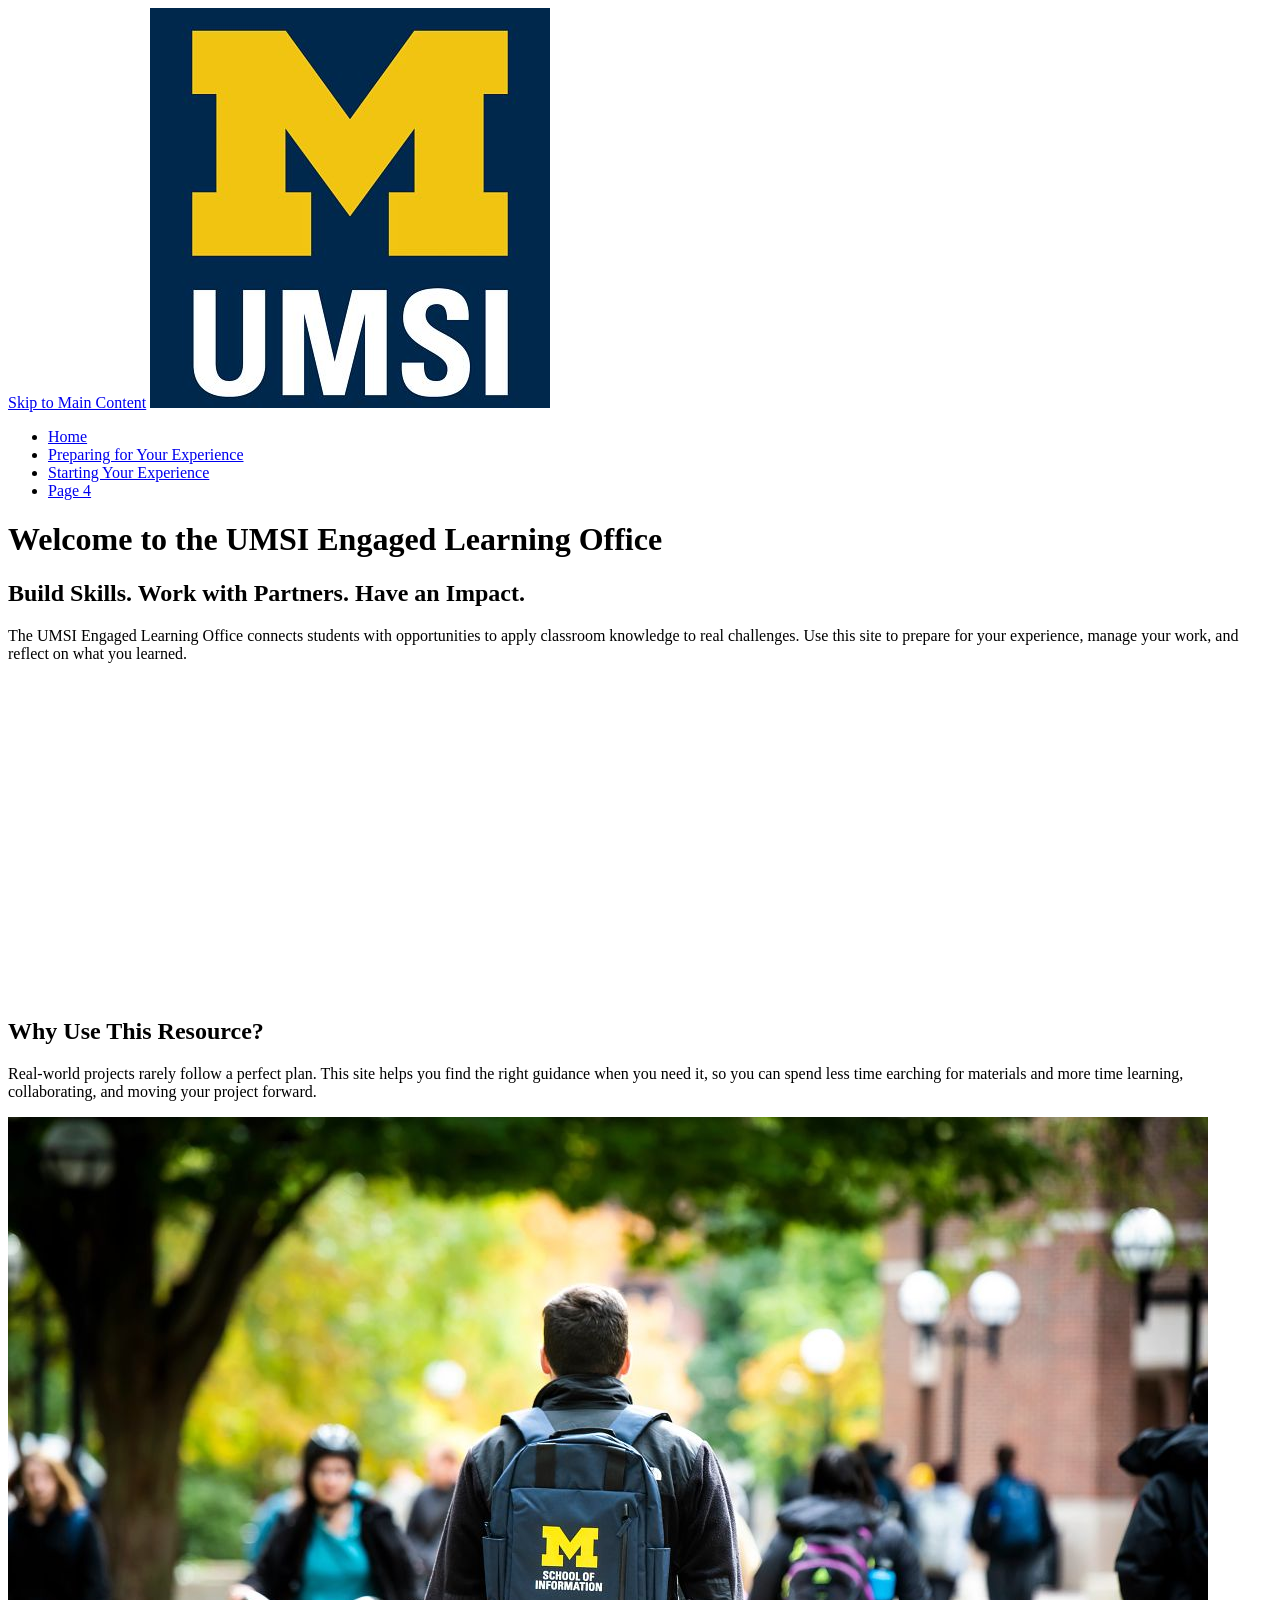
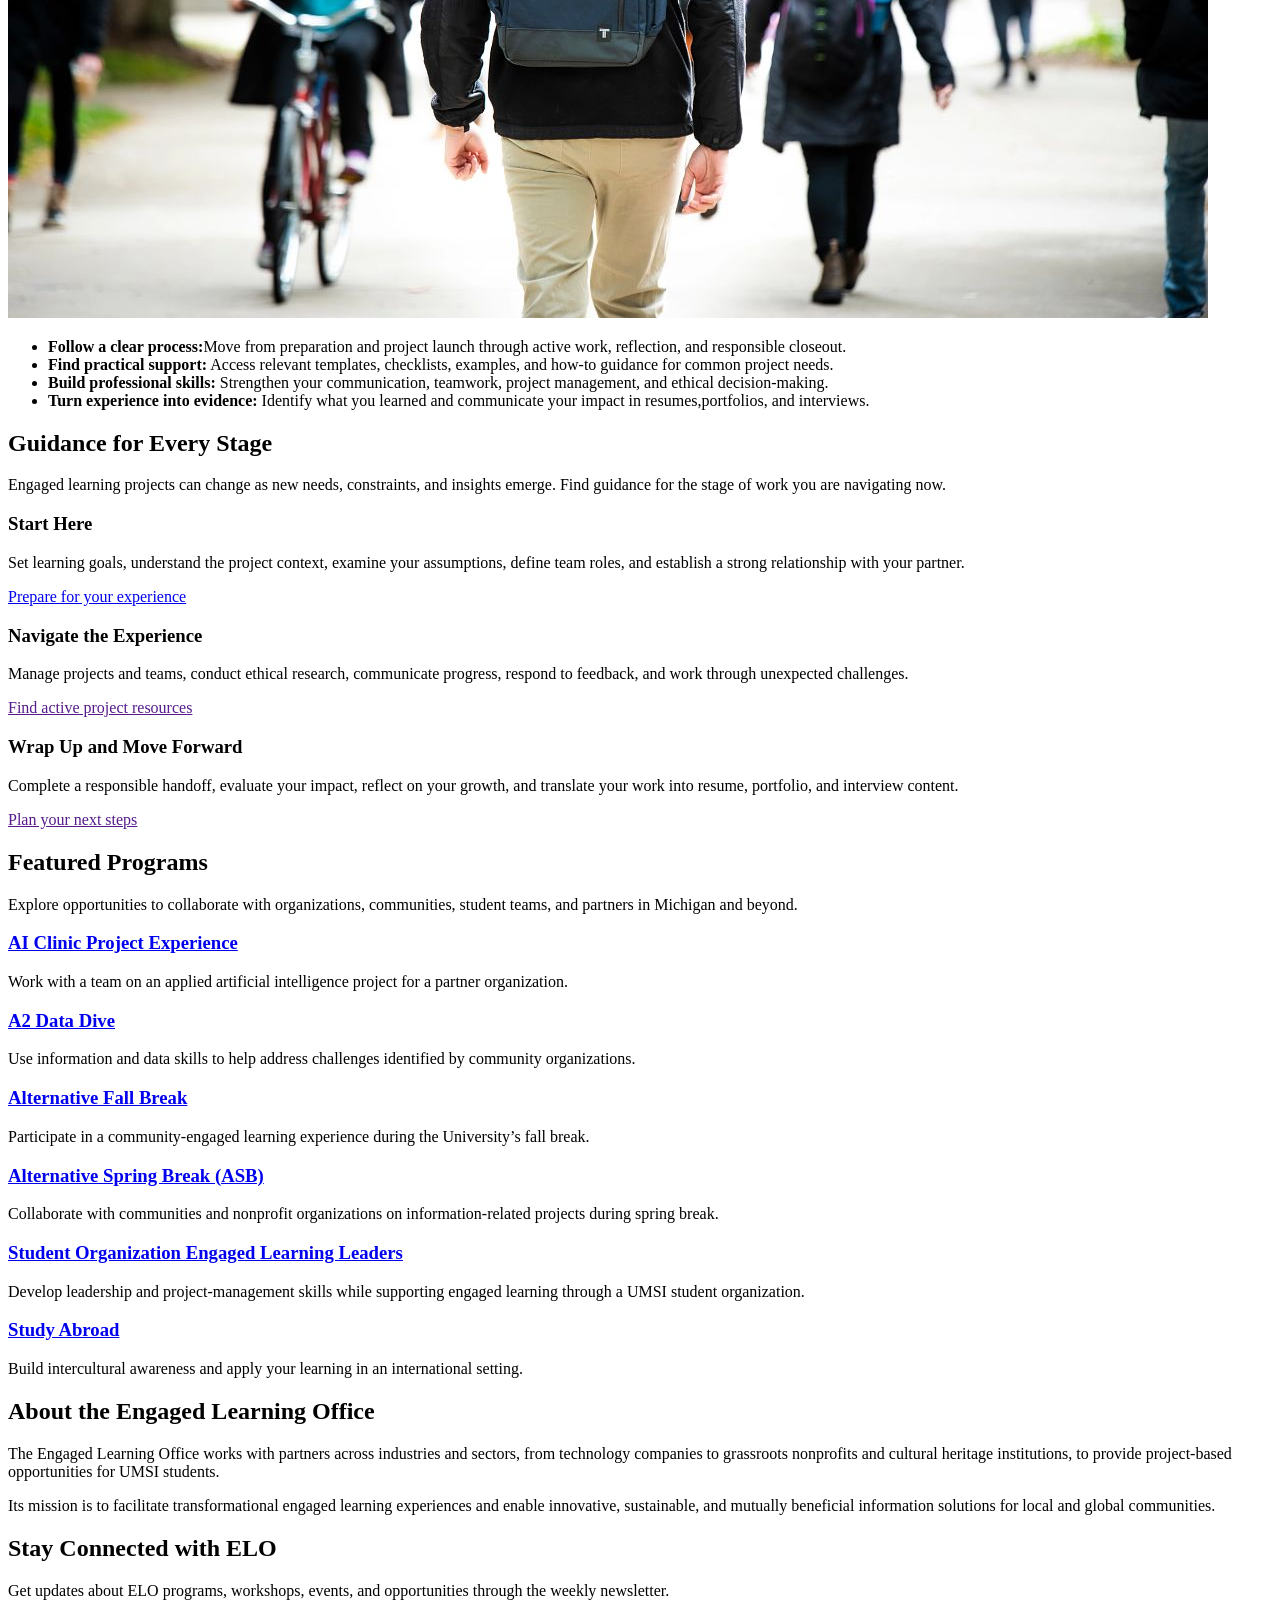
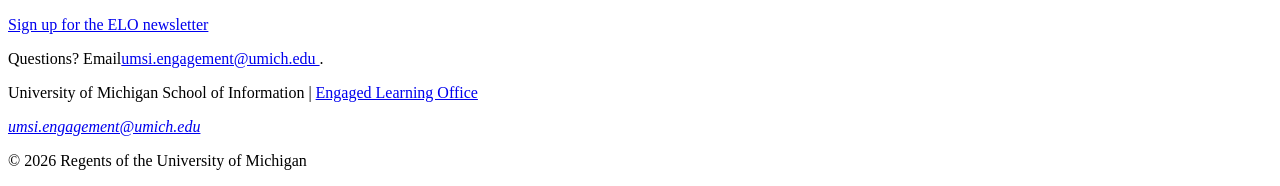
==== index.html @ 66d57508 "Add files via upload" ====
<!DOCTYPE html>
<html lang="en">
<head>
    <meta charset="UTF-8">
    <meta name="viewport" content="width=device-width, initial-scale=1.0">
    <title>Engaged Learning Resources | UMSI</title>

</head>
<body>

    <header>
  <a href = "#main">Skip to Main Content</a>
        <img src="images/UMSI_signature_vertical_informal_solidblue.jpg" alt="UMSI Logo">
        <nav>
            <ul>
                <li><a href = "index.html">Home</a></li>
                <li><a href = "prep.html">Preparing for Your Experience</a></li>
                <li><a href = "experience.html">Starting Your Experience</a></li>
                <li><a href="page4.html">Page 4</a></li>
            </ul>
        </nav>
    <h1>Welcome to the UMSI Engaged Learning Office</h1>

    </header>
    <main id="main">
    <section>
      <h2>Build Skills. Work with Partners. Have an Impact.</h2>
      <p>
       The UMSI Engaged Learning Office connects students with opportunities to apply classroom knowledge to real challenges. Use this site to prepare for your experience, manage your work, and reflect on what you learned.
      </p>

      <iframe width="560px" height="315px" src="https://www.youtube.com/embed/81ZO9RfIJEQ?si=tBp82YWZMl1u7CVS" title="YouTube video player" frameborder="0" allow="accelerometer; autoplay; clipboard-write; encrypted-media; gyroscope; picture-in-picture; web-share" referrerpolicy="strict-origin-when-cross-origin" allowfullscreen></iframe>
         <!-- Note: this iframe might cause an Axe ARIA error - that's not on you that's on YouTube! -->
    </section>

<section>
    <h2>Why Use This Resource?</h2>

    <p>Real-world projects rarely follow a perfect plan. This site helps you find the right guidance when you need it, so you can spend less time earching for materials and more time learning, collaborating, and moving your project forward.
    </p>
        <img src="images/UMSI_CampusFall_UMSIBackpack_02.jpg" alt="A student wears a UMSI backpack in fall on the drag.">
    <ul>
        <li><strong>Follow a clear process:</strong>Move from preparation and project launch through active work, reflection, and responsible closeout.</li>
        <li><strong>Find practical support:</strong> Access relevant templates, checklists, examples, and how-to guidance for common project needs.</li>
        <li><strong>Build professional skills:</strong> Strengthen your communication, teamwork, project management, and ethical decision-making.</li>
        <li><strong>Turn experience into evidence:</strong> Identify what you learned and communicate your impact in resumes,portfolios, and interviews.</li>
    </ul>
</section>

 <section>
    <h2>Guidance for Every Stage</h2>
    <p>Engaged learning projects can change as new needs, constraints, and insights emerge. Find guidance for the stage of work you are navigating <srong>now.</strong></p>
    <article>
      <h3>Start Here</h3>
      <p>Set learning goals, understand the project context, examine your assumptions, define team roles, and establish a strong relationship with your partner.</p>
      <a href="prep.html">Prepare for your experience</a>
    </article>

    <article>
      <h3>Navigate the Experience</h3>
      <p>Manage projects and teams, conduct ethical research, communicate progress, respond to feedback, and work through unexpected challenges.</p>
      <a href="">Find active project resources</a>
    </article>

    <article>
      <h3>Wrap Up and Move Forward</h3>
      <p>Complete a responsible handoff, evaluate your impact, reflect on your growth, and translate your work into resume, portfolio, and interview content.</p>
      <a href="">Plan your next steps</a>
    </article>
  </section>

   <section>
    <h2>Featured Programs</h2>
    <p>Explore opportunities to collaborate with organizations, communities, student teams, and partners in Michigan and beyond.</p>
    <article>
    <h3><a href="https://mcompass.umich.edu/_portal/tds-program-brochure?programid=12810">AI Clinic Project Experience</a></h3>
    <p>Work with a team on an applied artificial intelligence project for a partner organization.</p>
    </article>

    <article>
    <h3><a href="https://mcompass.umich.edu/_portal/tds-program-brochure?programid=12556">A2 Data Dive</a></h3>
    <p>Use information and data skills to help address challenges identified by community organizations.</p>
    </article>

     <article>
      <h3><a href="https://mcompass.umich.edu/_portal/tds-program-brochure?programid=11297">Alternative Fall Break</a></h3>
      <p>Participate in a community-engaged learning experience during the University’s fall break.</p>
    </article>

    <article>
      <h3><a href="https://mcompass.umich.edu/_portal/tds-program-brochure?programid=10621">Alternative Spring Break (ASB)</a></h3>
       <p>Collaborate with communities and nonprofit organizations on information-related projects during spring break.</p>
    </article>

    <article>
      <h3><a href="https://mcompass.umich.edu/_portal/tds-program-brochure?programid=12294">Student Organization Engaged Learning Leaders</a></h3>
       <p>Develop leadership and project-management skills while supporting engaged learning through a UMSI student organization.</p>
    </article>

    <article>
      <h3><a href="https://www.si.umich.edu/student-life/study-abroad">Study Abroad</a></h3>
      <p>Build intercultural awareness and apply your learning in an international setting. </p>
    </article>
   </section>
  <section>
    <h2>About the Engaged Learning Office</h2>
    <p>The Engaged Learning Office works with partners across industries and sectors, from technology companies to grassroots nonprofits and cultural heritage institutions, to provide project-based opportunities for UMSI students.</p>
    <p>Its mission is to facilitate transformational engaged learning experiences and enable innovative, sustainable, and mutually beneficial information solutions for local and global communities.</p>
  </section>
  <aside>
    <h2>Stay Connected with ELO</h2>
    <p>Get updates about ELO programs, workshops, events, and opportunities through the weekly newsletter.</p>
    <div>
       <a href="https://umsi.info/elo-newsletter"> Sign up for the ELO newsletter</a>
    </div>
    <p>Questions? Email<a href="mailto:umsi.engagement@umich.edu">umsi.engagement@umich.edu </a>.</p>
  </aside>


        <!-- Content taken & modified from UMGPT with the prompt, "Write me a webpage of intro content to help meet the following requirements - this is for the home page": and then pasted in the client objectives & project requirements"
        UMGPT. (2026). UMGPT ( GPT-5.6 Sol September 7th version) [Large language model]. -->
    </main>
    <footer>
        <p>University of Michigan School of Information | <a href="https://www.si.umich.edu/programs/engaged-learning/about-engaged-learning-office">Engaged Learning Office </a></p>
      <address>
        <a href="mailto:umsi.engagement@umich.edu">umsi.engagement@umich.edu</a>
      </address>
      <p>&copy; 2026 Regents of the University of Michigan</p>
    </footer>
</body>
</html>
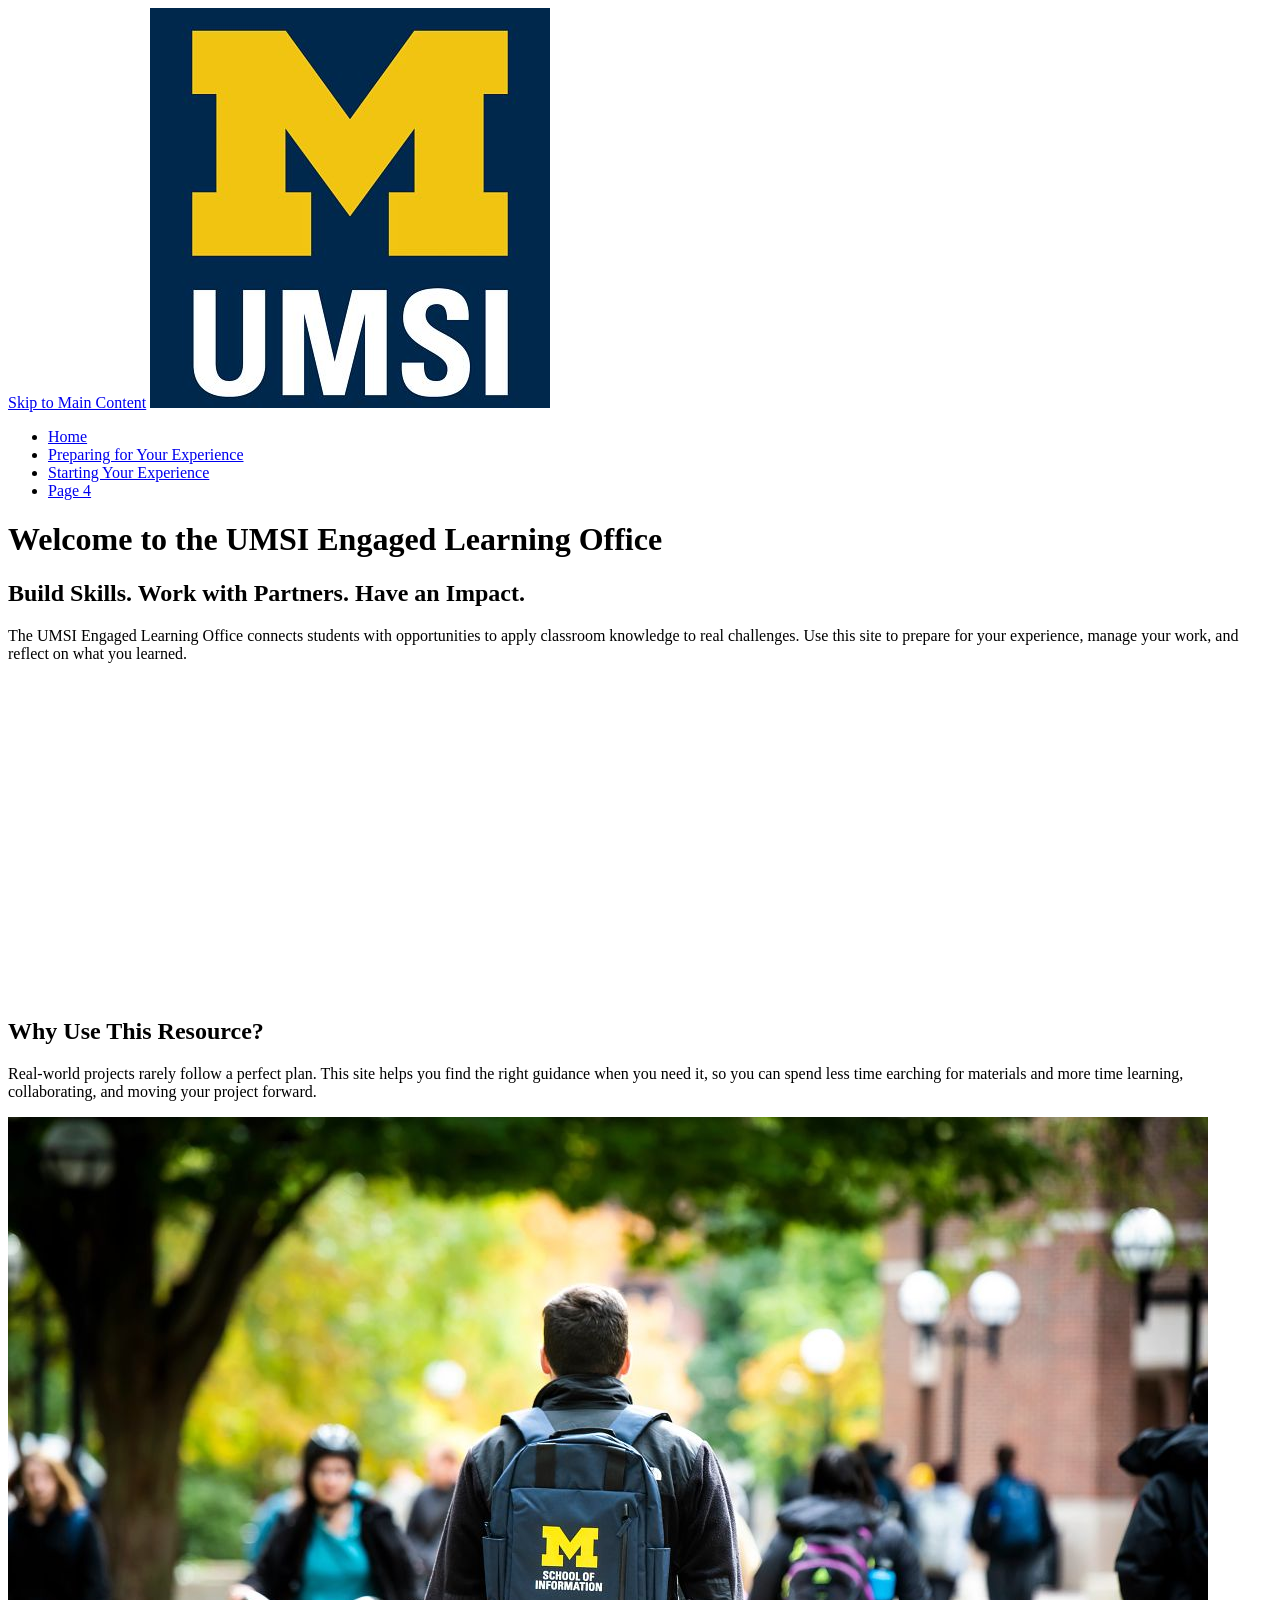
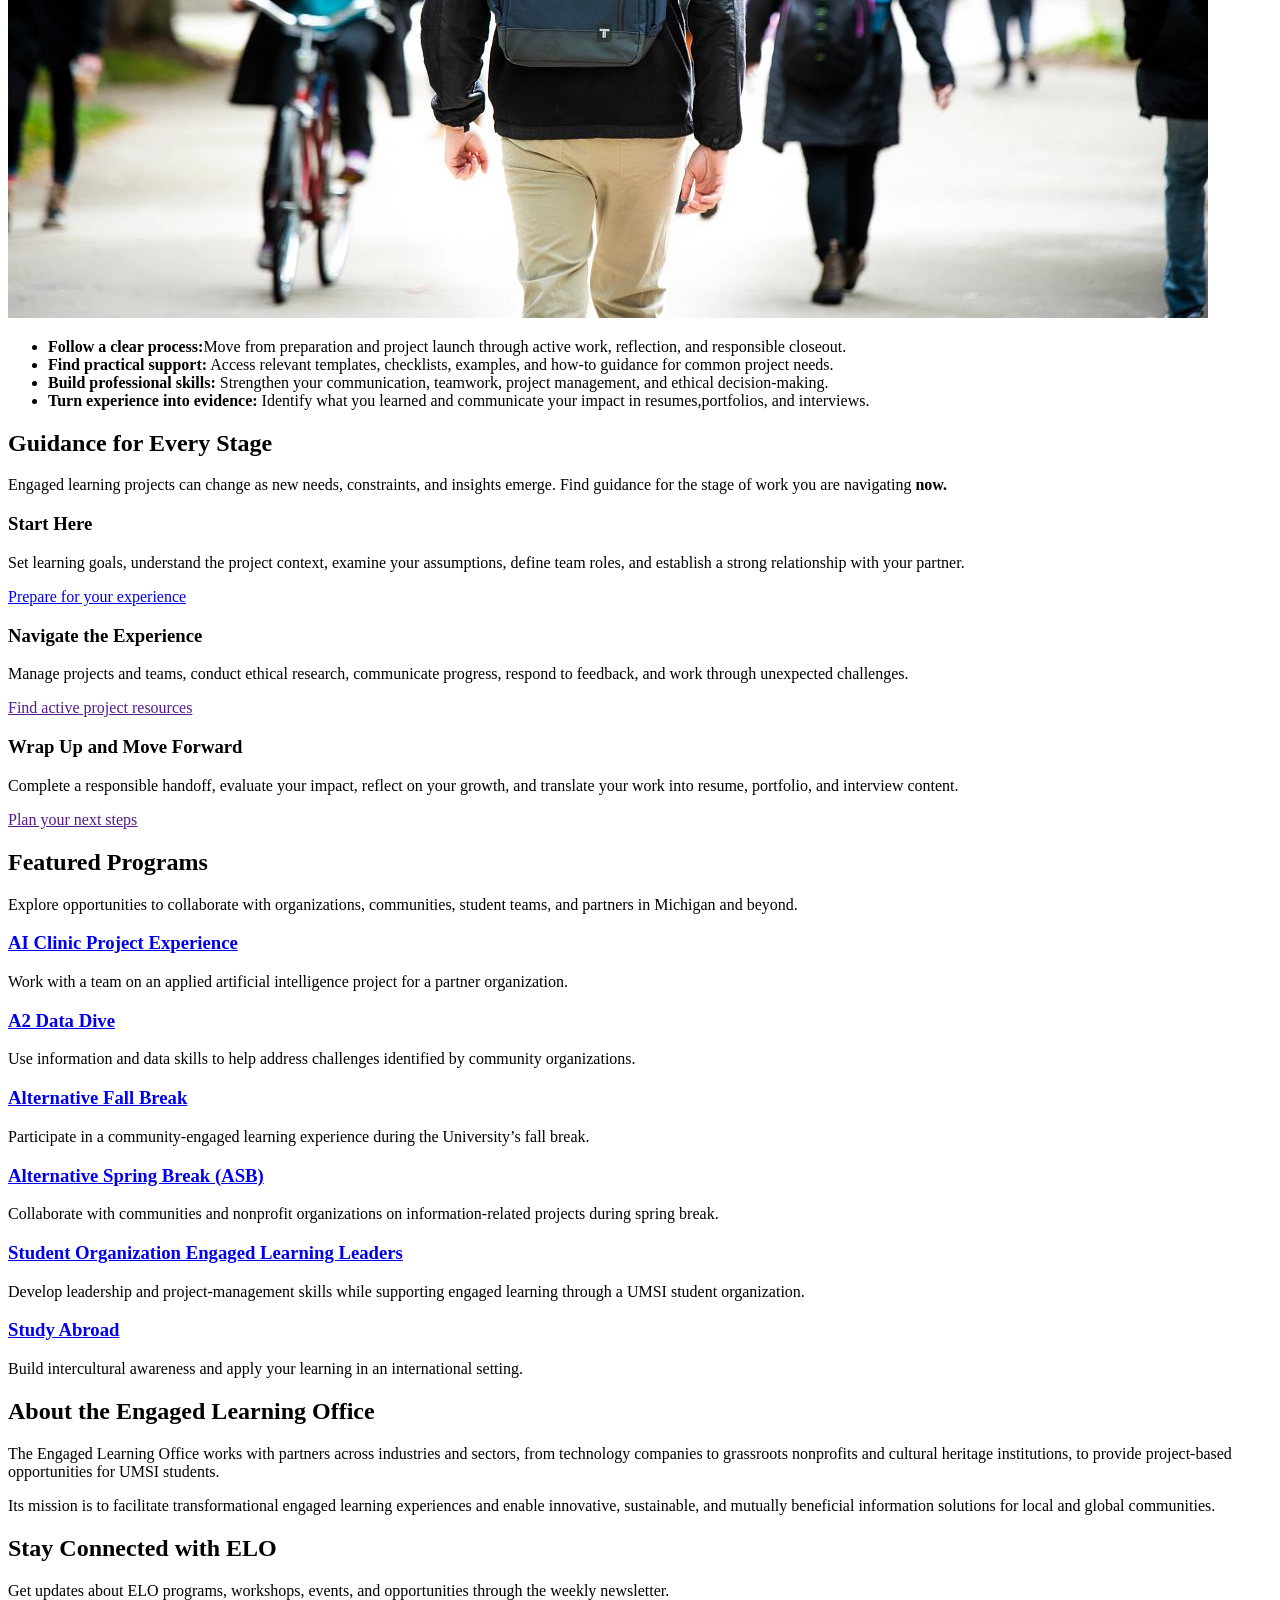
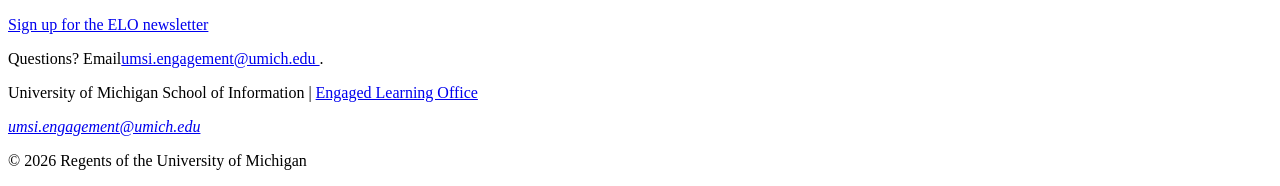
==== commit b3638ac8: "Add files via upload" ====
--- a/index.html
+++ b/index.html
@@ -49,7 +49,7 @@
 
  <section>
     <h2>Guidance for Every Stage</h2>
-    <p>Engaged learning projects can change as new needs, constraints, and insights emerge. Find guidance for the stage of work you are navigating <srong>now.</strong></p>
+    <p>Engaged learning projects can change as new needs, constraints, and insights emerge. Find guidance for the stage of work you are navigating <strong>now.</strong></p>
     <article>
       <h3>Start Here</h3>
       <p>Set learning goals, understand the project context, examine your assumptions, define team roles, and establish a strong relationship with your partner.</p>
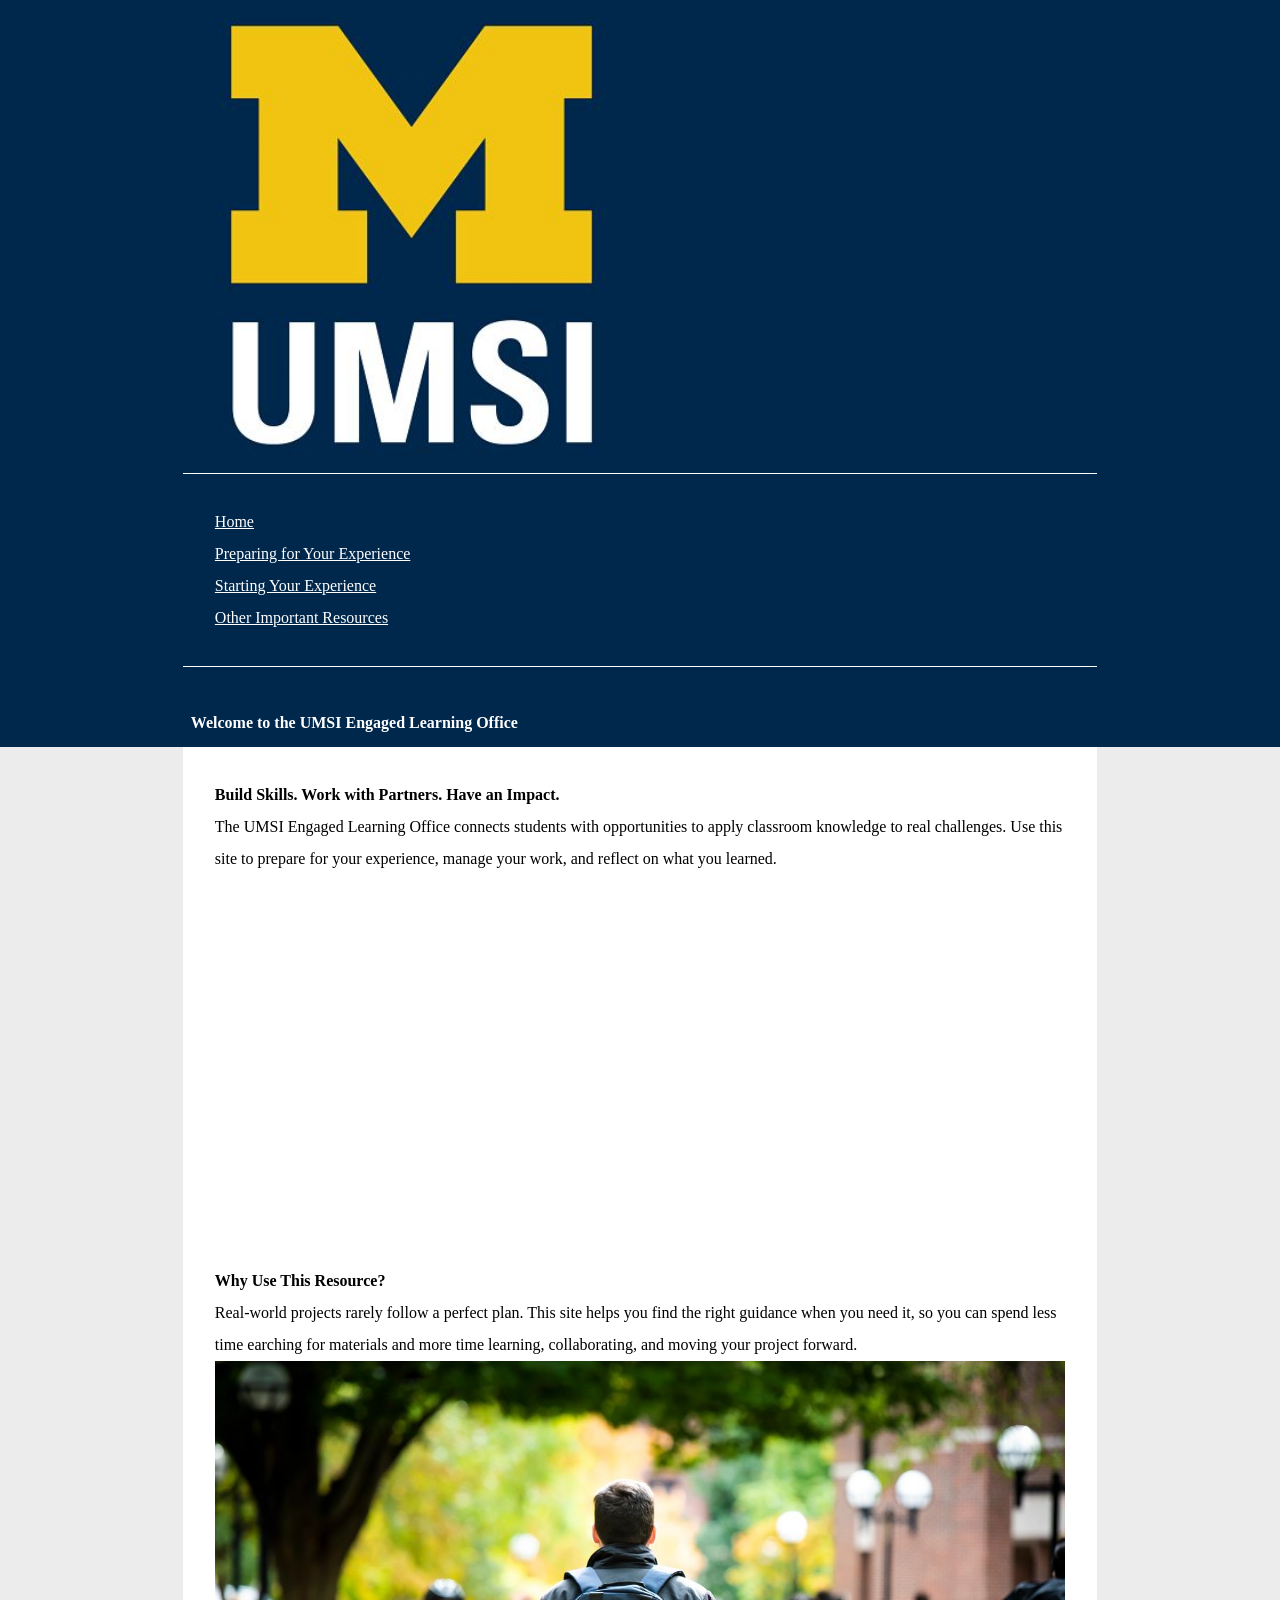
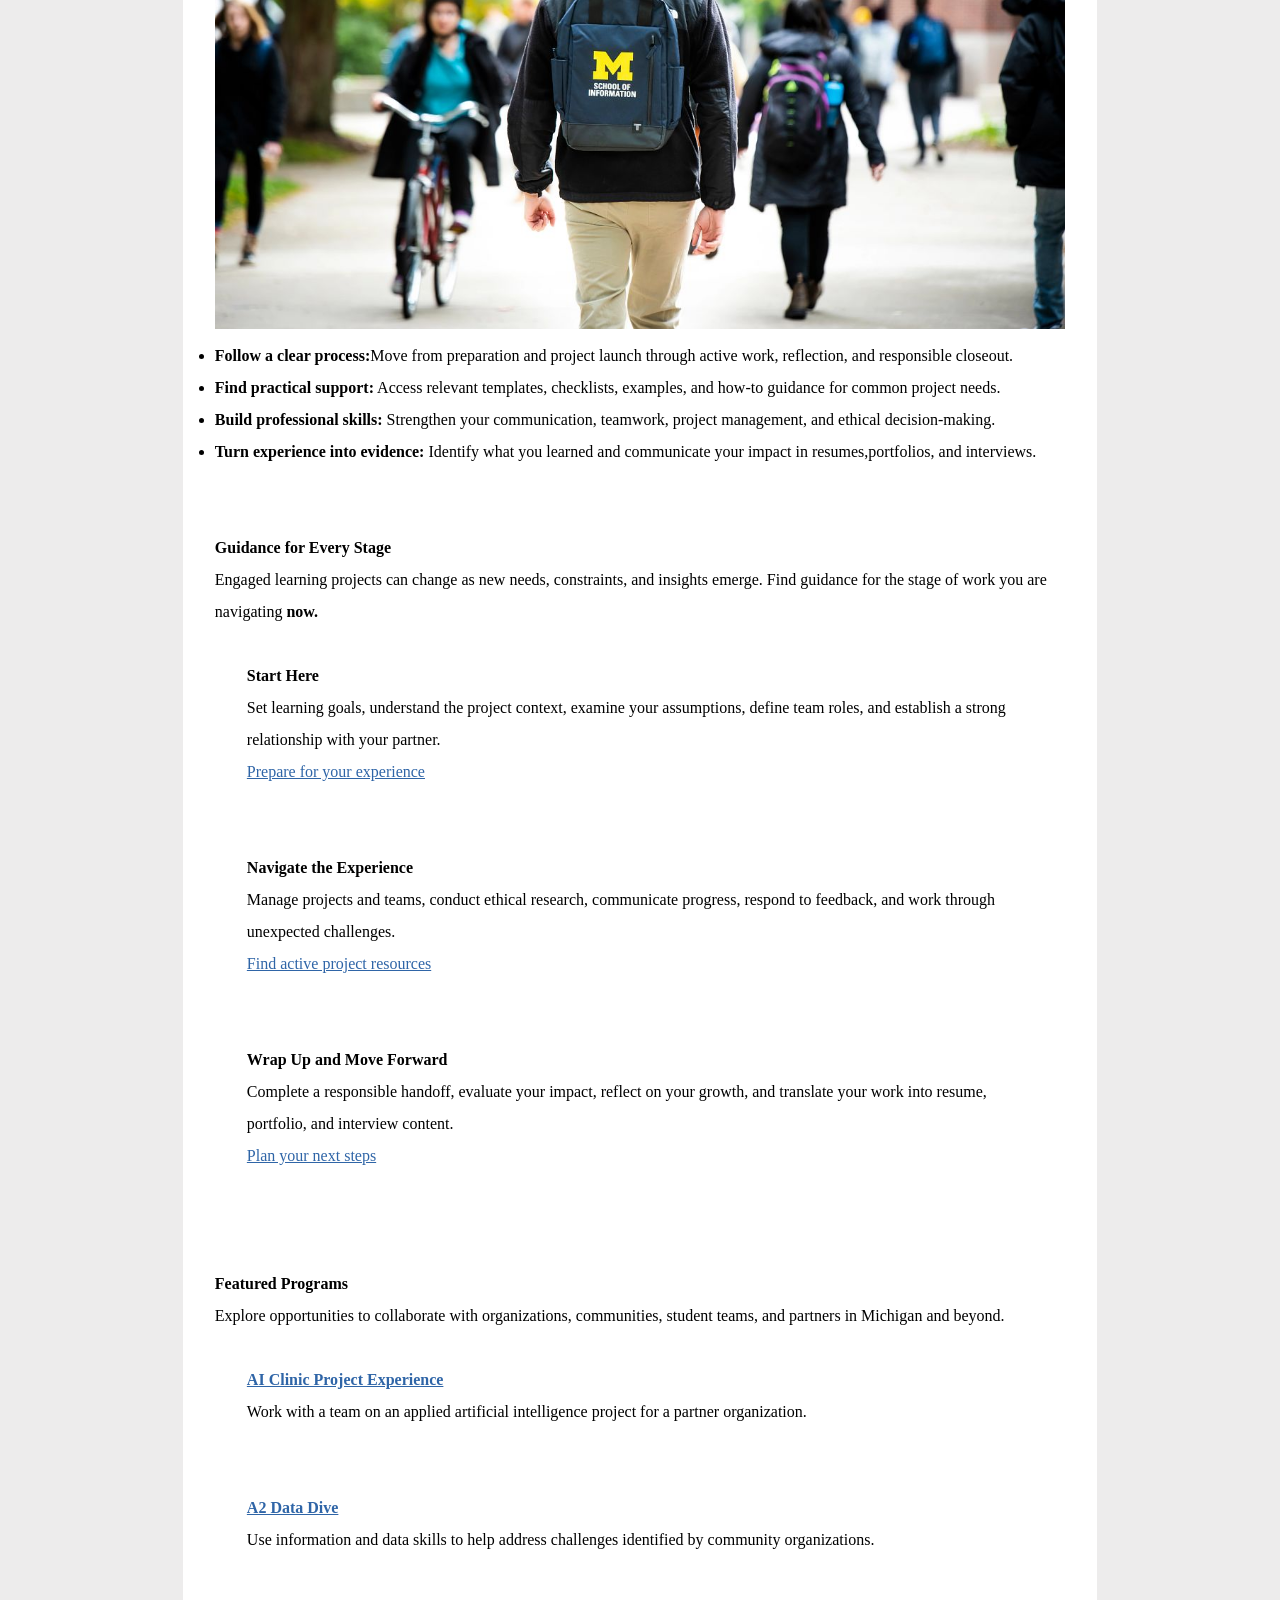
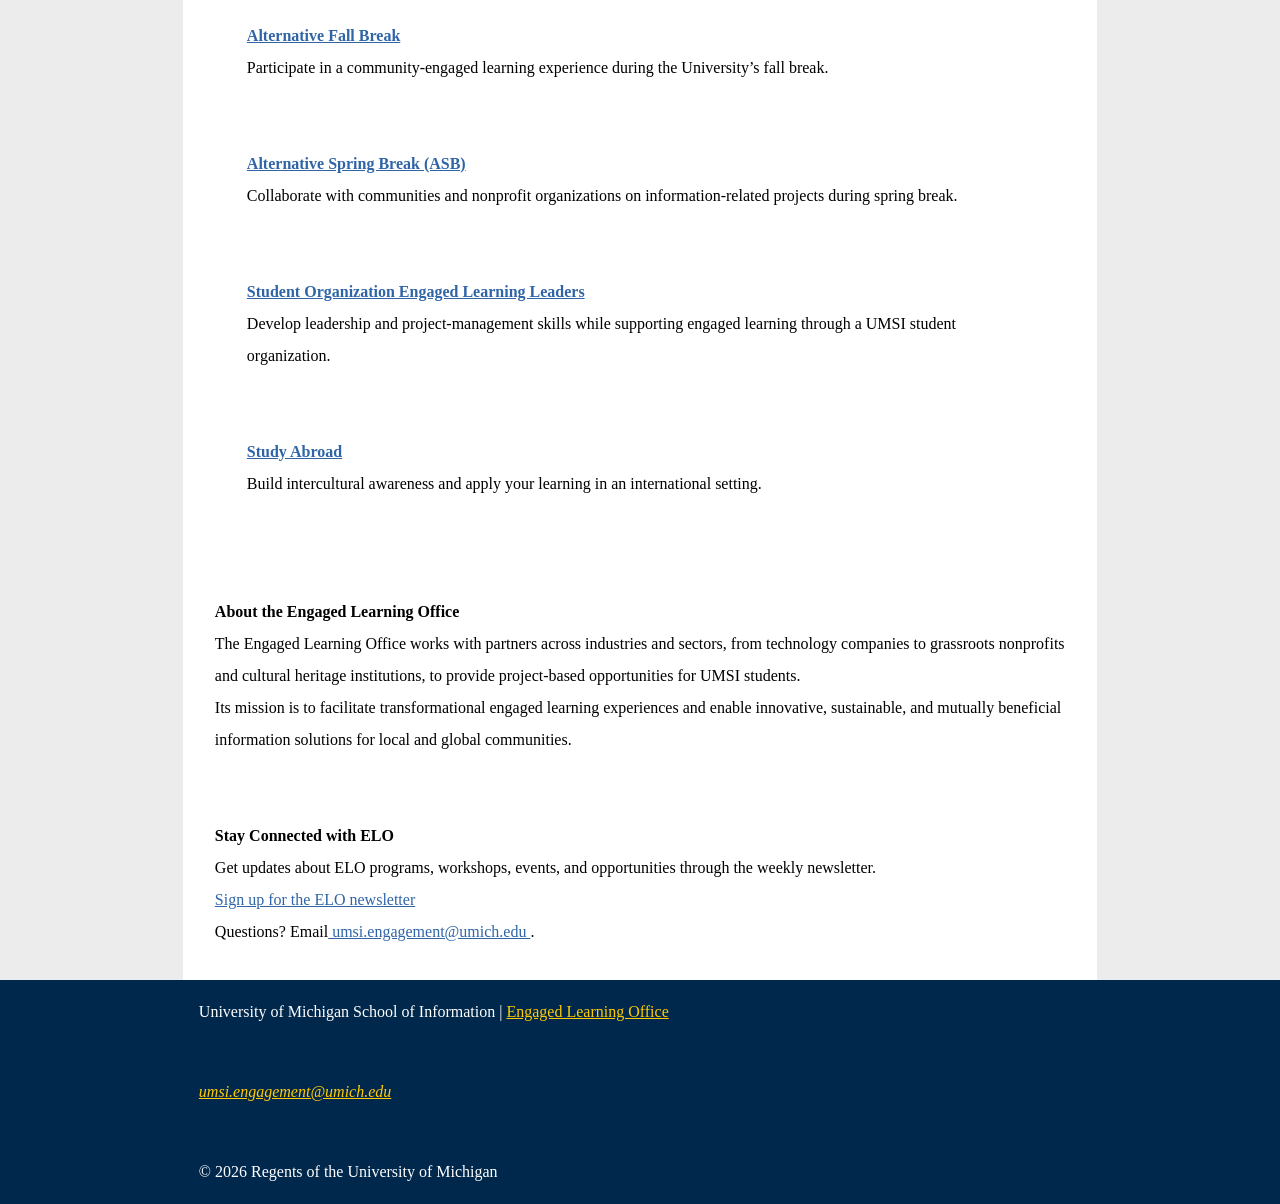
==== commit 8fd8216d: "Add files via upload" ====
--- a/index.html
+++ b/index.html
@@ -3,6 +3,8 @@
 <head>
     <meta charset="UTF-8">
     <meta name="viewport" content="width=device-width, initial-scale=1.0">
+    <link rel="stylesheet" href="css/html5reset.css">
+    <link rel="stylesheet" href="css/style.css">
     <title>Engaged Learning Resources | UMSI</title>
 
 </head>
@@ -16,7 +18,7 @@
                 <li><a href = "index.html">Home</a></li>
                 <li><a href = "prep.html">Preparing for Your Experience</a></li>
                 <li><a href = "experience.html">Starting Your Experience</a></li>
-                <li><a href="page4.html">Page 4</a></li>
+                <li><a href="page4.html">Other Important Resources</a></li>
             </ul>
         </nav>
     <h1>Welcome to the UMSI Engaged Learning Office</h1>
@@ -113,7 +115,7 @@
     <div>
        <a href="https://umsi.info/elo-newsletter"> Sign up for the ELO newsletter</a>
     </div>
-    <p>Questions? Email<a href="mailto:umsi.engagement@umich.edu">umsi.engagement@umich.edu </a>.</p>
+    <p>Questions? Email<a href="mailto:umsi.engagement@umich.edu"> umsi.engagement@umich.edu </a>.</p>
   </aside>
 
 
@@ -123,7 +125,7 @@
     <footer>
         <p>University of Michigan School of Information | <a href="https://www.si.umich.edu/programs/engaged-learning/about-engaged-learning-office">Engaged Learning Office </a></p>
       <address>
-        <a href="mailto:umsi.engagement@umich.edu">umsi.engagement@umich.edu</a>
+        <a href="mailto:umsi.engagement@umich.edu"> umsi.engagement@umich.edu </a>
       </address>
       <p>&copy; 2026 Regents of the University of Michigan</p>
     </footer>
--- a/css/style.css
+++ b/css/style.css
@@ -0,0 +1,144 @@
+/*GenAI Usage Statement: All the code I wrote is my own. I made use of Claude and Google's AI Overview for debugging tips and tricks, and I also used them as advanced search tools to help refresh my knowledge on Grid and other CSS information.*/
+/*I did paste my code into the chat before to ask for debugging tips, but I did not copy nor paste any of the code, and I did not really follow the suggestions the chat ended up saying.*/
+/*For example, for the fonts, I ended up just using the default fonts offered like Georgia instead of importing them because I thought it'd be too much trouble. So I didn't follow what Claude suggested in the final output for this deliverable for fonts.*/
+/*Anthropic. (2026, October 19). Assignment time estimate [Generative AI chat asking about debugging and CSS tips]. Claude/Sonnet 5.5. https://claude.ai/chat/b6b8e840-b518-4449-b53b-427108dadd74 */
+main {
+    display: grid;
+    grid-template-columns: repeat(7, 1fr);
+}
+
+
+header {
+  font-family: Georgia, 'Times New Roman', Times, serif;
+  font-optical-sizing: auto;
+  font-weight: normal;
+  font-style: normal;
+}
+
+
+
+header h1 {
+    grid-column: 2/span 3;
+}
+body {
+font-family: Georgia, 'Times New Roman', Times, serif;
+  font-optical-sizing: auto;
+  font-weight: normal;
+  font-style: normal;;
+  background-color: #edecec;
+}
+
+head {
+    background-color: #00274C;
+    color: #FFCB05;
+}
+
+body img {
+    width: 100%;
+    height: auto;
+}
+
+
+body section, body article, body aside {
+    grid-column: 2 / span 5;
+    padding: 2rem;
+
+    background-color: white;
+}
+
+body section img, body section iframe {
+    width: 100%;
+}
+
+
+header, footer {
+    display: grid;
+    grid-template-columns: repeat(7, 1fr);
+    row-gap: 1rem;
+}
+
+header {
+    background-color: #00274C;
+    color: white;
+}
+
+header img {
+    grid-row-start: 1;
+    grid-column: 2/ span 5;
+    align-items: center;
+    width: 50%;
+}
+
+header nav {
+    grid-row-start: 2;
+    grid-column: 2/span 5;
+}
+
+header nav ul {
+    padding: 2rem;
+    border-top: 0.5px solid white ;
+    border-bottom: 0.5px solid white;
+
+}
+header nav ul a {
+    margin-top: 1rem;
+    margin-bottom: 1rem;
+}
+
+
+header h1 {
+    padding: 0.5rem;
+    grid-row-start: 4;
+    grid-column: 2 /span 5;
+}
+
+
+
+footer {
+    background-color: #00274C;
+    color: white;
+}
+
+
+:link {color: #00274C;}
+:visited {color: #00274C;}
+
+footer a:link {
+    color: #FFCB05;
+}
+footer a:visited {
+    color: #FFCB05;
+}
+
+
+footer p, footer address {
+    grid-column: 2 / span 5;
+}
+
+header a:link {
+    color: white;
+}
+header a:visited {
+    color: white;
+}
+
+header a[href="#main"]:first-child {
+    color: #00274C;
+}
+
+header a[href="#main"]:first-child:focus {
+    color: white;
+}
+
+footer p, footer address {
+    padding: 1rem;
+}
+
+
+main a:link {
+    color: #2F65A7;
+}
+
+main a:visited {
+    color: #2F65A7;
+}
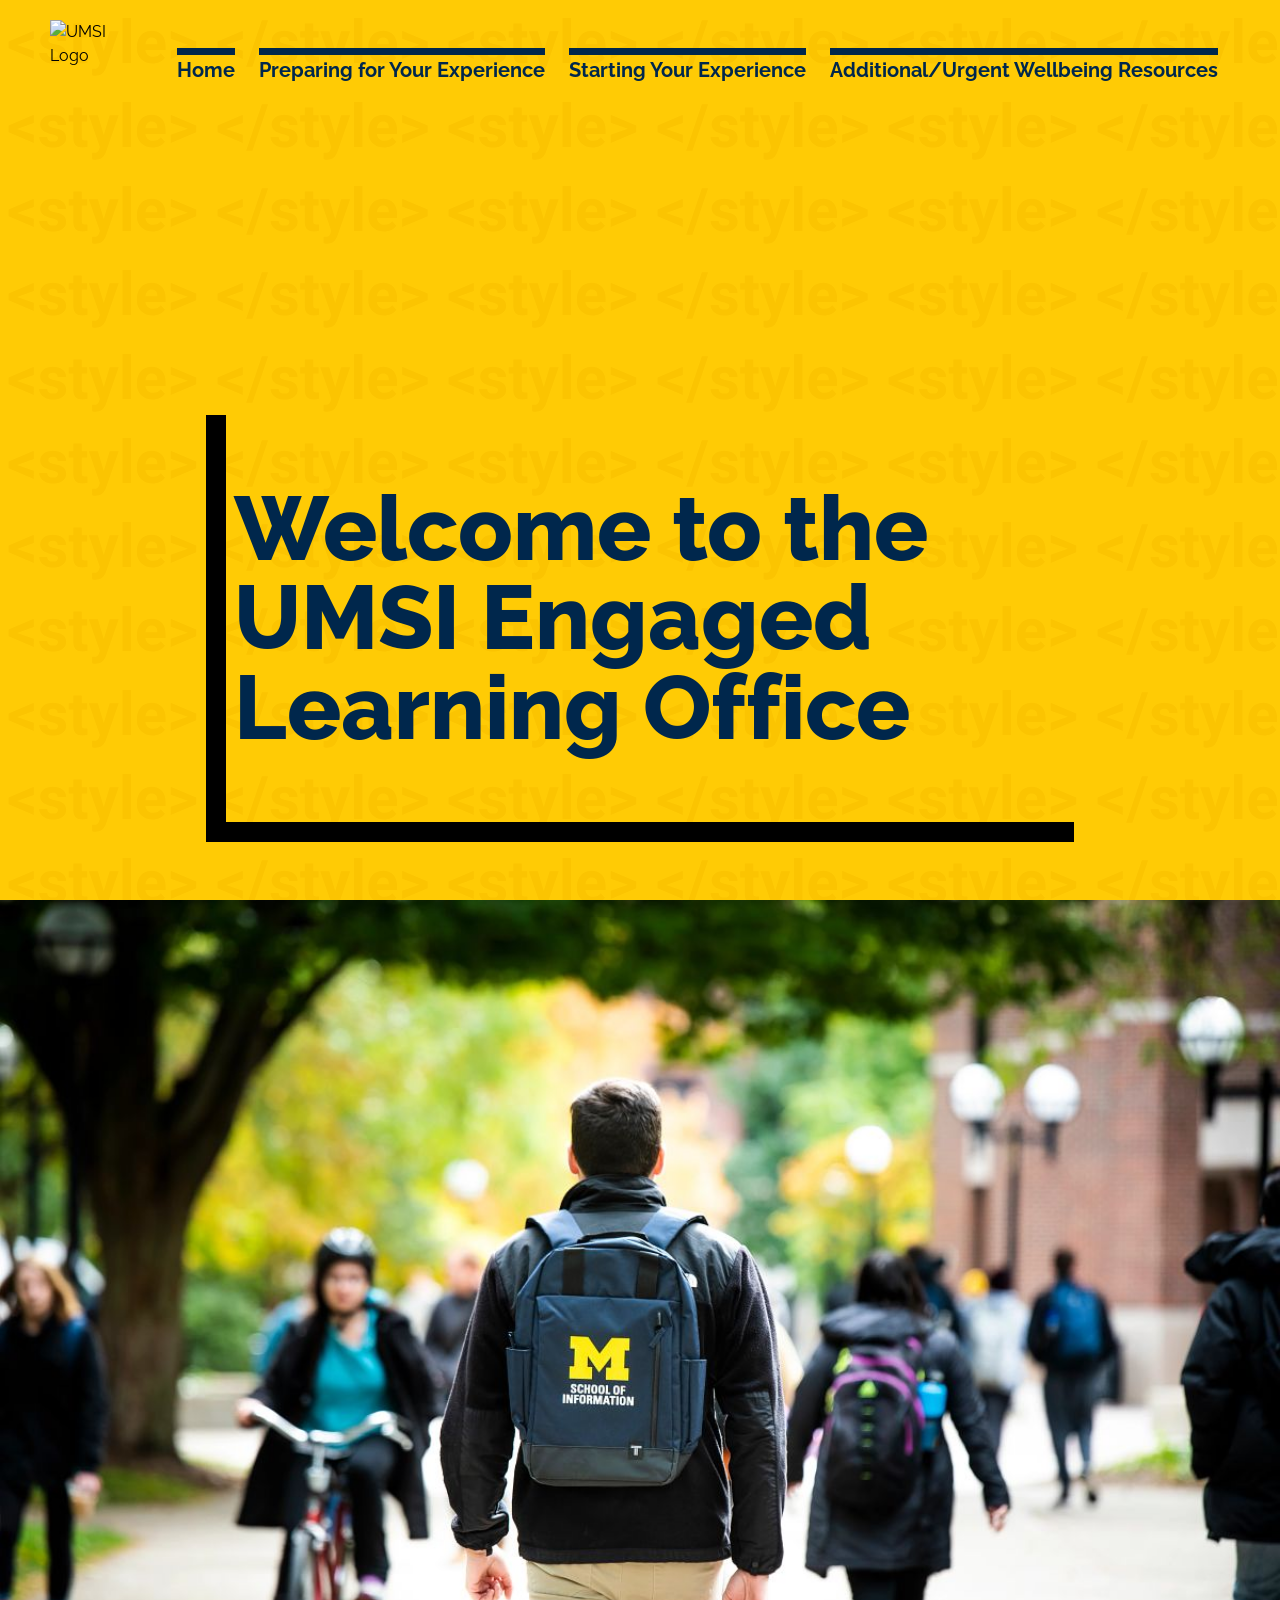
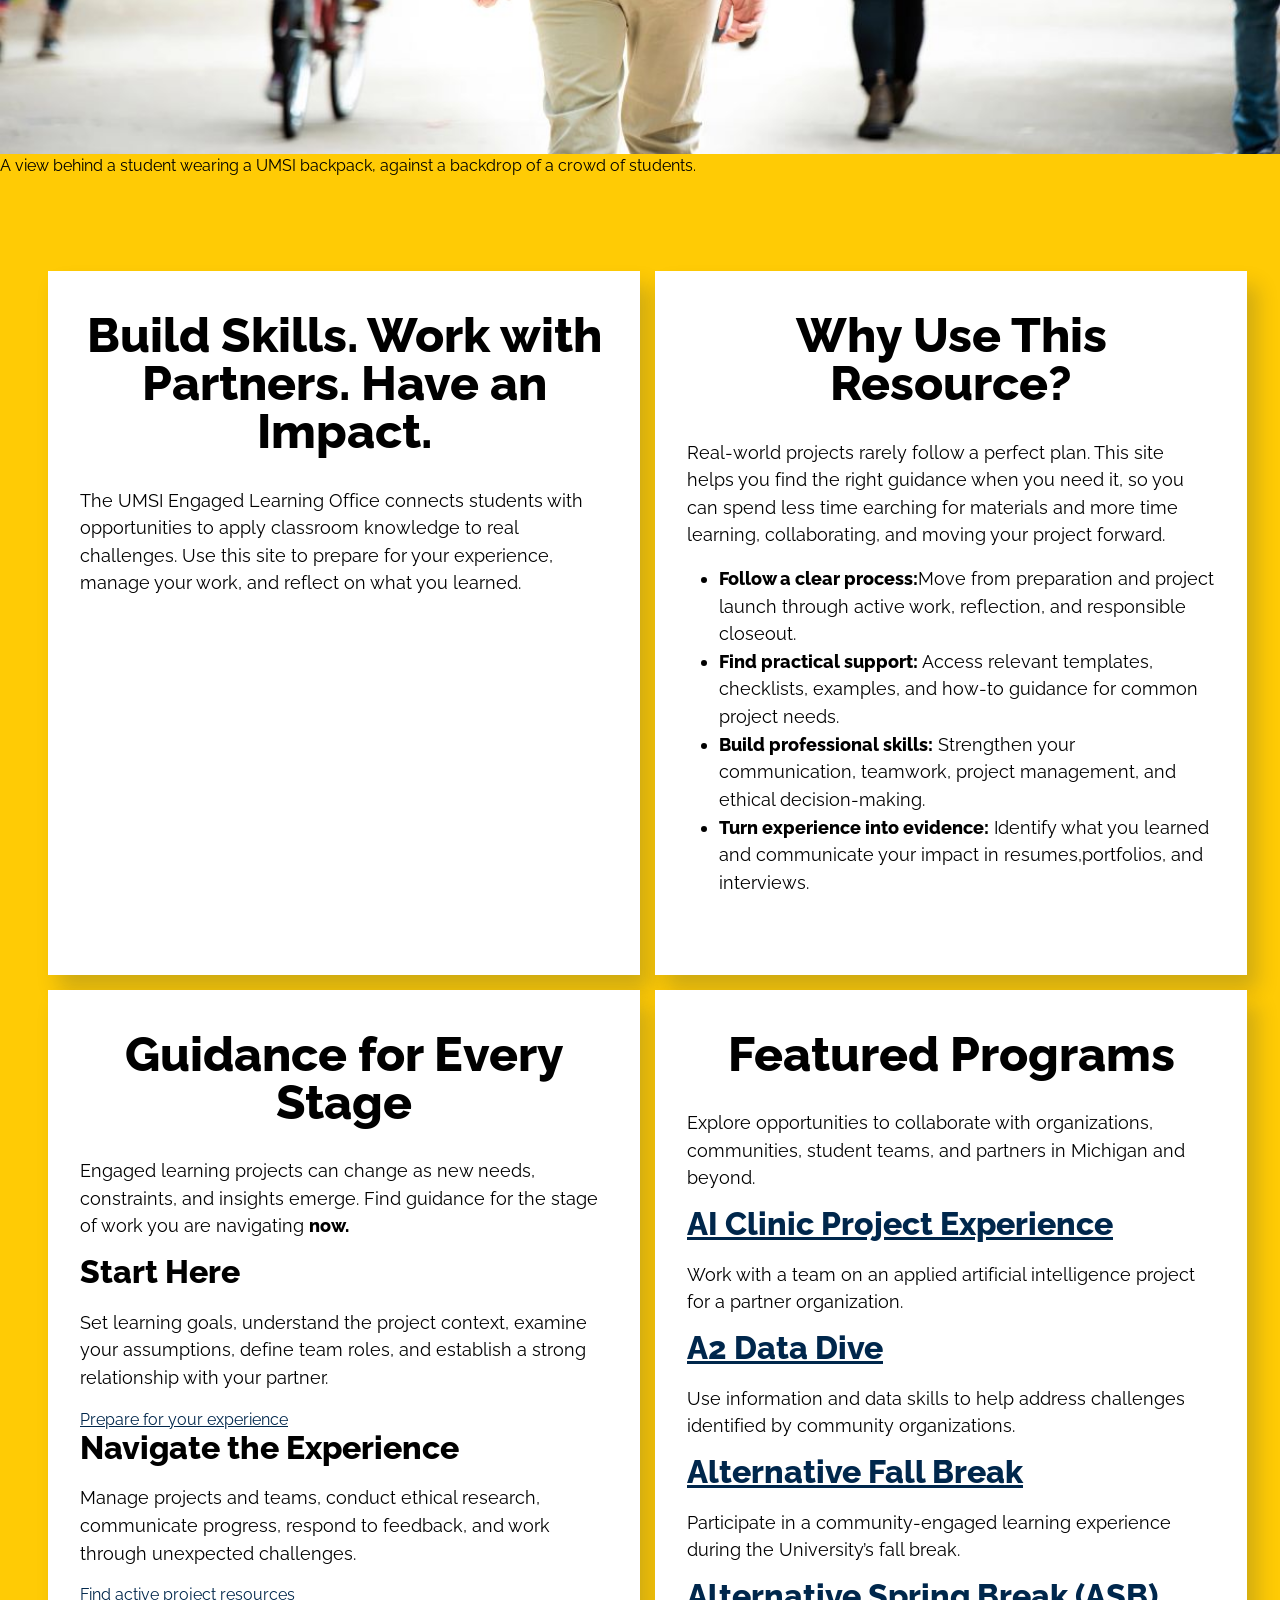
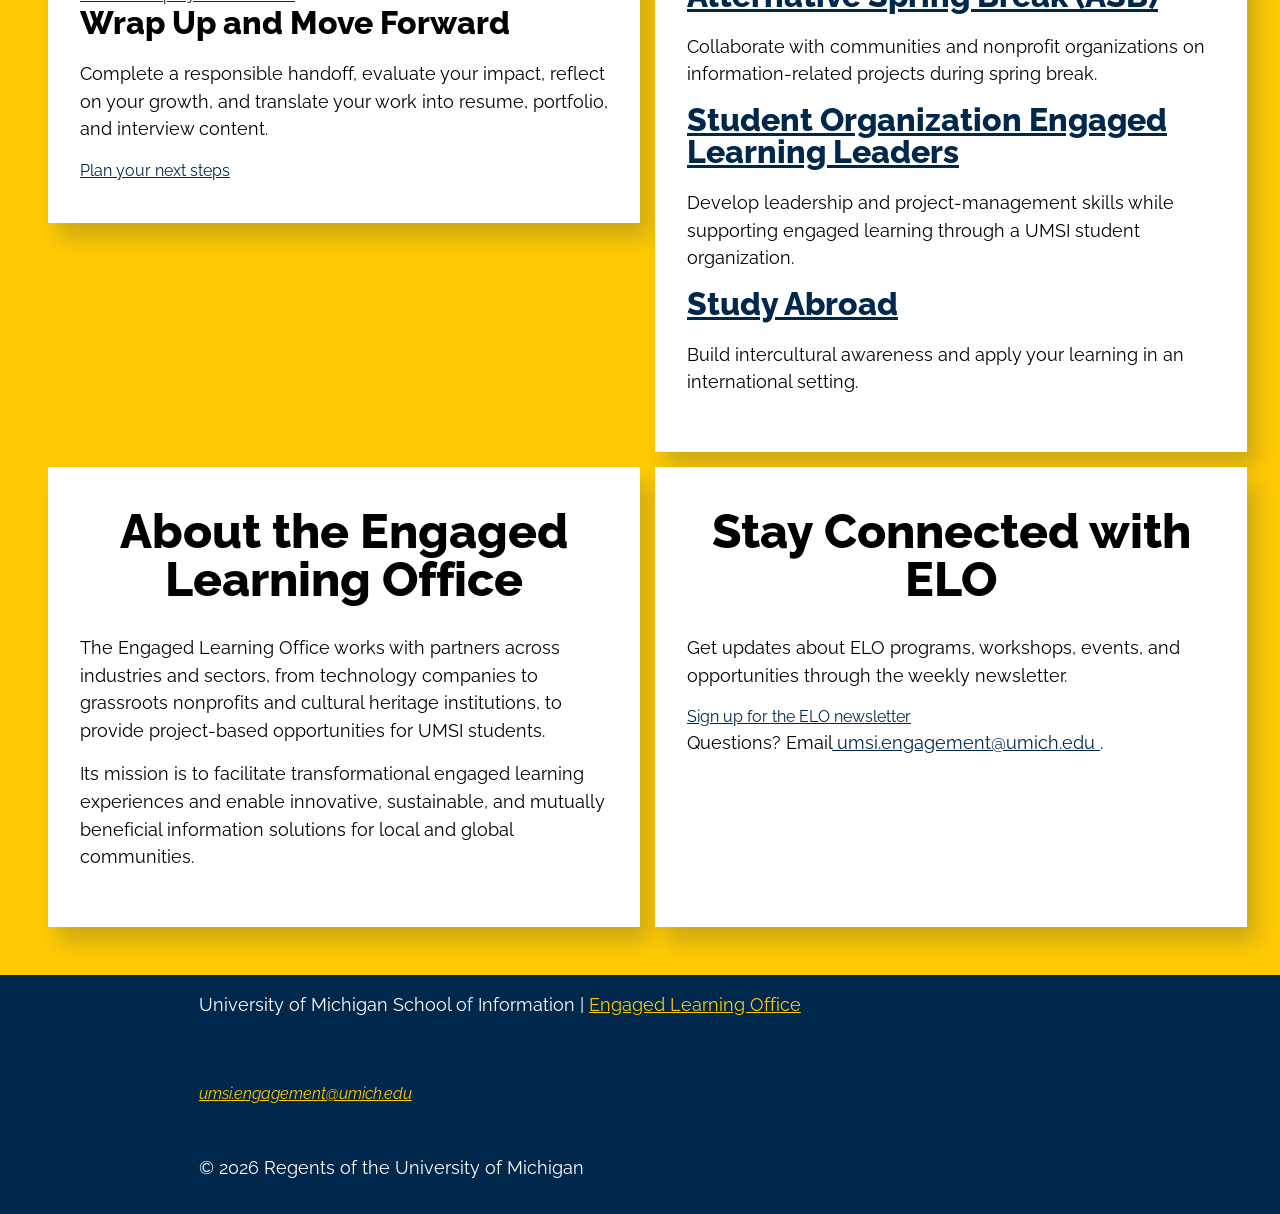
==== commit eac3d9dd: "Update index.html" ====
--- a/index.html
+++ b/index.html
@@ -12,19 +12,30 @@
 
     <header>
   <a href = "#main">Skip to Main Content</a>
-        <img src="images/UMSI_signature_vertical_informal_solidblue.jpg" alt="UMSI Logo">
+        <img src="images/UMSI_signature_vertical_informal_allblue.png" alt="UMSI Logo">
         <nav>
+        
+
             <ul>
                 <li><a href = "index.html">Home</a></li>
                 <li><a href = "prep.html">Preparing for Your Experience</a></li>
                 <li><a href = "experience.html">Starting Your Experience</a></li>
-                <li><a href="page4.html">Other Important Resources</a></li>
+                <li><a href="other_resources.html">Additional/Urgent Wellbeing Resources</a></li>
             </ul>
         </nav>
     <h1>Welcome to the UMSI Engaged Learning Office</h1>
 
     </header>
+    
+    
+    <div class="container">
+    <img src="images/UMSI_CampusFall_UMSIBackpack_02.jpg" alt="A student wears a UMSI backpack in fall on the drag.">
+    <div class="overlay">A view behind a student wearing a UMSI backpack, against a backdrop of a crowd of students.</div>
+    </div>
+    
     <main id="main">
+    </main><div class="grid_container">
+    <div class="card">
     <section>
       <h2>Build Skills. Work with Partners. Have an Impact.</h2>
       <p>
@@ -34,13 +45,14 @@
       <iframe width="560px" height="315px" src="https://www.youtube.com/embed/81ZO9RfIJEQ?si=tBp82YWZMl1u7CVS" title="YouTube video player" frameborder="0" allow="accelerometer; autoplay; clipboard-write; encrypted-media; gyroscope; picture-in-picture; web-share" referrerpolicy="strict-origin-when-cross-origin" allowfullscreen></iframe>
          <!-- Note: this iframe might cause an Axe ARIA error - that's not on you that's on YouTube! -->
     </section>
+    </div>
 
+<div class="card">
 <section>
     <h2>Why Use This Resource?</h2>
 
     <p>Real-world projects rarely follow a perfect plan. This site helps you find the right guidance when you need it, so you can spend less time earching for materials and more time learning, collaborating, and moving your project forward.
     </p>
-        <img src="images/UMSI_CampusFall_UMSIBackpack_02.jpg" alt="A student wears a UMSI backpack in fall on the drag.">
     <ul>
         <li><strong>Follow a clear process:</strong>Move from preparation and project launch through active work, reflection, and responsible closeout.</li>
         <li><strong>Find practical support:</strong> Access relevant templates, checklists, examples, and how-to guidance for common project needs.</li>
@@ -48,67 +60,82 @@
         <li><strong>Turn experience into evidence:</strong> Identify what you learned and communicate your impact in resumes,portfolios, and interviews.</li>
     </ul>
 </section>
+</div>
 
  <section>
+    <div class="card">
     <h2>Guidance for Every Stage</h2>
     <p>Engaged learning projects can change as new needs, constraints, and insights emerge. Find guidance for the stage of work you are navigating <strong>now.</strong></p>
-    <article>
+    
+    <section>
       <h3>Start Here</h3>
       <p>Set learning goals, understand the project context, examine your assumptions, define team roles, and establish a strong relationship with your partner.</p>
       <a href="prep.html">Prepare for your experience</a>
-    </article>
+    </section>
+  
 
-    <article>
+    
+    <section>
       <h3>Navigate the Experience</h3>
       <p>Manage projects and teams, conduct ethical research, communicate progress, respond to feedback, and work through unexpected challenges.</p>
       <a href="">Find active project resources</a>
-    </article>
+    </section>
+    
 
-    <article>
+    
+    <section>
       <h3>Wrap Up and Move Forward</h3>
       <p>Complete a responsible handoff, evaluate your impact, reflect on your growth, and translate your work into resume, portfolio, and interview content.</p>
       <a href="">Plan your next steps</a>
-    </article>
+    </section>
+    </div>
   </section>
+
+  <div class="card">
 
    <section>
     <h2>Featured Programs</h2>
     <p>Explore opportunities to collaborate with organizations, communities, student teams, and partners in Michigan and beyond.</p>
-    <article>
+    <section>
     <h3><a href="https://mcompass.umich.edu/_portal/tds-program-brochure?programid=12810">AI Clinic Project Experience</a></h3>
     <p>Work with a team on an applied artificial intelligence project for a partner organization.</p>
-    </article>
+    </section>
 
-    <article>
+    <section>
     <h3><a href="https://mcompass.umich.edu/_portal/tds-program-brochure?programid=12556">A2 Data Dive</a></h3>
     <p>Use information and data skills to help address challenges identified by community organizations.</p>
-    </article>
+    </section>
 
-     <article>
+     <section>
       <h3><a href="https://mcompass.umich.edu/_portal/tds-program-brochure?programid=11297">Alternative Fall Break</a></h3>
       <p>Participate in a community-engaged learning experience during the University’s fall break.</p>
-    </article>
+     </section>
 
-    <article>
+    <section>
       <h3><a href="https://mcompass.umich.edu/_portal/tds-program-brochure?programid=10621">Alternative Spring Break (ASB)</a></h3>
        <p>Collaborate with communities and nonprofit organizations on information-related projects during spring break.</p>
-    </article>
+    </section>
 
-    <article>
+    <section>
       <h3><a href="https://mcompass.umich.edu/_portal/tds-program-brochure?programid=12294">Student Organization Engaged Learning Leaders</a></h3>
        <p>Develop leadership and project-management skills while supporting engaged learning through a UMSI student organization.</p>
-    </article>
+    </section>
 
-    <article>
+    <section>
       <h3><a href="https://www.si.umich.edu/student-life/study-abroad">Study Abroad</a></h3>
       <p>Build intercultural awareness and apply your learning in an international setting. </p>
-    </article>
+    </section>
    </section>
+   </div>
+
+  <div class="card">
   <section>
     <h2>About the Engaged Learning Office</h2>
     <p>The Engaged Learning Office works with partners across industries and sectors, from technology companies to grassroots nonprofits and cultural heritage institutions, to provide project-based opportunities for UMSI students.</p>
     <p>Its mission is to facilitate transformational engaged learning experiences and enable innovative, sustainable, and mutually beneficial information solutions for local and global communities.</p>
   </section>
+  </div>
+  <div class="card">
   <aside>
     <h2>Stay Connected with ELO</h2>
     <p>Get updates about ELO programs, workshops, events, and opportunities through the weekly newsletter.</p>
@@ -117,17 +144,23 @@
     </div>
     <p>Questions? Email<a href="mailto:umsi.engagement@umich.edu"> umsi.engagement@umich.edu </a>.</p>
   </aside>
+  </div>
 
 
         <!-- Content taken & modified from UMGPT with the prompt, "Write me a webpage of intro content to help meet the following requirements - this is for the home page": and then pasted in the client objectives & project requirements"
         UMGPT. (2026). UMGPT ( GPT-5.6 Sol September 7th version) [Large language model]. -->
-    </main>
-    <footer>
+    </div>
+      </main>
+   <footer>
         <p>University of Michigan School of Information | <a href="https://www.si.umich.edu/programs/engaged-learning/about-engaged-learning-office">Engaged Learning Office </a></p>
       <address>
         <a href="mailto:umsi.engagement@umich.edu"> umsi.engagement@umich.edu </a>
       </address>
-      <p>&copy; 2026 Regents of the University of Michigan</p>
-    </footer>
+      <p>&copy; <span id="year"></span> Regents of the University of Michigan</p>
+      <script>
+    document.getElementById("year").innerHTML = new Date().getFullYear();
+    </script>
+</footer>
+    
 </body>
 </html>
--- a/css/style.css
+++ b/css/style.css
@@ -2,35 +2,839 @@
 /*I did paste my code into the chat before to ask for debugging tips, but I did not copy nor paste any of the code, and I did not really follow the suggestions the chat ended up saying.*/
 /*For example, for the fonts, I ended up just using the default fonts offered like Georgia instead of importing them because I thought it'd be too much trouble. So I didn't follow what Claude suggested in the final output for this deliverable for fonts.*/
 /*Anthropic. (2026, October 19). Assignment time estimate [Generative AI chat asking about debugging and CSS tips]. Claude/Sonnet 5.5. https://claude.ai/chat/b6b8e840-b518-4449-b53b-427108dadd74 */
+
+
+
+/*Most of the code written below is created by Sowmya Seshadri*/
+/*My own code is at the very, very, very bottom*/
+
+/*!
+* LICENSE - style only: CC BY-NC-SA
+* @link https://creativecommons.org/licenses/by-nc-sa/3.0/
+* Graphics copyright of Sowmya Seshadri
+* 
+* Title: Yellowed
+* Author: Sowmya Seshadri
+* Website: N/A
+* Twitter: @seshadrisowmya
+*
+* View on Style Stage:
+* @link https://stylestage.dev/styles/yellowed/
+*/
+
+
+/*
+ * [Modified] Modern CSS Reset
+ * @link https://github.com/hankchizljaw/modern-css-reset
+*/
+
+@import url("https://fonts.googleapis.com/css2?family=Raleway:wght@500;600;700;800;900&display=swap");
+:root {
+  --color-primary: #00274C;
+  --color-primary-alt: #00274C;
+  --color-secondary: #FFCB05;
+  --color-background: #FFCB05;
+  --color-text: black;
+  --color-light: #FFF;
+  --color-anchor: #000;
+  --font-family: "Raleway", sans-serif;
+  --font-weight-strong: 800;
+  --font-size-h1: 6rem;
+  --font-size-h2: 3rem;
+  --font-size-h3: 2rem;
+  --font-size-h4: 1.35rem;
+  --font-size-text: 1.15rem;
+  --border-radius: 8px;
+}
+
+/*box sizing*/
+*,
+*::before,
+*::after {
+  -webkit-box-sizing: border-box;
+          box-sizing: border-box;
+}
+
+/* Remove default margin */
+body,
+h1,
+h2,
+h3,
+h4,
+h5,
+h6 {
+  margin: 0;
+}
+
+html {
+  overflow-x: hidden;
+}
+
+/* Set core body defaults */
+body {
+  min-height: 100vh;
+  font-size: 100%;
+  line-height: 1.5;
+  text-rendering: optimizeSpeed;
+  overflow-x: hidden;
+}
+
+/* Make images easier to work with */
+img {
+  display: block;
+  max-width: 100%;
+}
+
+/* Inherit fonts for inputs and buttons */
+input,
+button,
+textarea,
+select {
+  font: inherit;
+}
+
+/* Remove all animations and transitions for people that prefer not to see them */
+@media (prefers-reduced-motion: reduce) {
+  * {
+    -webkit-animation-duration: 0.01ms !important;
+            animation-duration: 0.01ms !important;
+    -webkit-animation-iteration-count: 1 !important;
+            animation-iteration-count: 1 !important;
+    -webkit-transition-duration: 0.01ms !important;
+            transition-duration: 0.01ms !important;
+    scroll-behavior: auto !important;
+  }
+}
+h1,
+h2,
+h3,
+h4 {
+  font-weight: var(--font-weight-strong);
+  line-height: 1;
+  margin-bottom: 0.65em;
+}
+
+h1 {
+  font-size: var(--font-size-h1);
+  font-size: clamp(2.5rem, 7vw, var(--font-size-h1));
+}
+
+h2 {
+  font-size: var(--font-size-h2);
+  font-size: clamp(2rem, 4vw, var(--font-size-h2));
+  text-align: center;
+}
+
+#main h2 {
+  -ms-flex-item-align: center;
+      align-self: center;
+  padding: 0.25em 0.5em;
+}
+
+h3 {
+  font-size: var(--font-size-h3);
+}
+
+h4 {
+  font-size: var(--font-size-h4);
+}
+
+p,
+li {
+  font-size: var(--font-size-text);
+}
+
+p {
+  margin: 0 0 1rem;
+}
+
+article .container > ul:not(.features) > li + li,
+article .container > ol > li + li {
+  margin-top: 1rem;
+}
+article .container * + h2 {
+  margin-top: 4rem;
+}
+article .container * + h3 {
+  margin-top: 2rem;
+}
+
+strong {
+  font-weight: var(--font-weight-strong);
+}
+
+a {
+  color: var(--color-anchor);
+}
+
+blockquote {
+  position: relative;
+  display: grid;
+  grid-template-areas: "blockquote";
+  place-items: center;
+  padding: 0;
+  margin: 3rem 0;
+  color: var(--color-primary);
+}
+blockquote > * {
+  grid-area: blockquote;
+}
+blockquote p {
+  position: relative;
+  font-size: var(--font-size-h4);
+  margin-bottom: 0;
+  padding: 0.5em;
+}
+blockquote p strong {
+  font-size: 1.15em;
+}
+blockquote::before {
+  position: absolute;
+  top: 0;
+  left: 0;
+  width: 100%;
+  height: 100%;
+  border: 8px solid var(--color-background);
+  -webkit-box-shadow: 0.25em 0.25em var(--color-primary);
+          box-shadow: 0.25em 0.25em var(--color-primary);
+  -webkit-transform: scale(1.1);
+          transform: scale(1.1);
+  content: "";
+  background-color: var(--color-background);
+  border-top-right-radius: 30px;
+  border-bottom-left-radius: 30px;
+}
+
+#guidelines p:nth-of-type(1),
+#contribute p:nth-of-type(1) {
+  font-size: var(--font-size-h4);
+  font-weight: var(--font-weight-strong);
+}
+
+body {
+  background-color: var(--color-background);
+  color: var(--color-text);
+  font-family: var(--font-family);
+}
+
 main {
-    display: grid;
-    grid-template-columns: repeat(7, 1fr);
-}
-
+  padding-bottom: 5vh;
+}
+main:focus {
+  outline: none;
+}
+main h3 {
+  color: var(--color-primary);
+}
+
+article section {
+  display: -webkit-box;
+  display: -ms-flexbox;
+  display: flex;
+  -webkit-box-orient: vertical;
+  -webkit-box-direction: normal;
+      -ms-flex-direction: column;
+          flex-direction: column;
+  -webkit-box-align: start;
+      -ms-flex-align: start;
+          align-items: flex-start;
+  padding-top: 5vh;
+  padding-bottom: 5vh;
+}
+
+article .container,
+.page-footer .container,
+#styles .container {
+  width: 100%;
+  max-width: 75ch;
+  margin-right: auto;
+  margin-left: auto;
+}
+
+article,
+#styles {
+  padding: 1rem;
+}
+
+.page-footer ul,
+.features {
+  display: grid;
+  margin: 0 0 2rem;
+  padding: 0;
+  grid-gap: 1em;
+  list-style: none;
+}
 
 header {
-  font-family: Georgia, 'Times New Roman', Times, serif;
-  font-optical-sizing: auto;
-  font-weight: normal;
-  font-style: normal;
-}
-
-
-
+  --logomark-height: 3em;
+  --logomark-padding: 0 1em;
+  display: grid;
+  min-height: 100vh;
+  padding: 0 2rem;
+  background-image: url("data:image/svg+xml, %3Csvg xmlns='http://www.w3.org/2000/svg' width='440' height='84' viewBox='0 0 440 84' fill='none'%3E%3Cpath d='M17.1074 44.8945L33.8066 50.7832V58.9863L8.58203 48.293V41.3789L33.8066 30.6855V38.8887L17.1074 44.8945ZM57.9473 54.2402C57.9473 53.2051 57.4297 52.3945 56.3945 51.8086C55.3789 51.2031 53.7383 50.666 51.4727 50.1973C43.9336 48.6152 40.1641 45.4121 40.1641 40.5879C40.1641 37.7754 41.3262 35.4316 43.6504 33.5566C45.9941 31.6621 49.0508 30.7148 52.8203 30.7148C56.8438 30.7148 60.0566 31.6621 62.459 33.5566C64.8809 35.4512 66.0918 37.9121 66.0918 40.9395H57.625C57.625 39.7285 57.2344 38.7324 56.4531 37.9512C55.6719 37.1504 54.4512 36.75 52.791 36.75C51.3652 36.75 50.2617 37.0723 49.4805 37.7168C48.6992 38.3613 48.3086 39.1816 48.3086 40.1777C48.3086 41.1152 48.748 41.877 49.627 42.4629C50.5254 43.0293 52.0293 43.5273 54.1387 43.957C56.248 44.3672 58.0254 44.8359 59.4707 45.3633C63.9434 47.0039 66.1797 49.8457 66.1797 53.8887C66.1797 56.7793 64.9395 59.123 62.459 60.9199C59.9785 62.6973 56.7754 63.5859 52.8496 63.5859C50.1934 63.5859 47.8301 63.1172 45.7598 62.1797C43.709 61.2227 42.0977 59.9238 40.9258 58.2832C39.7539 56.623 39.168 54.8359 39.168 52.9219H47.1953C47.2734 54.4258 47.8301 55.5781 48.8652 56.3789C49.9004 57.1797 51.2871 57.5801 53.0254 57.5801C54.6465 57.5801 55.8672 57.2773 56.6875 56.6719C57.5273 56.0469 57.9473 55.2363 57.9473 54.2402ZM81.7949 23.5078V31.3008H87.2148V37.5117H81.7949V53.332C81.7949 54.5039 82.0195 55.3438 82.4688 55.8516C82.918 56.3594 83.7773 56.6133 85.0469 56.6133C85.9844 56.6133 86.8145 56.5449 87.5371 56.4082V62.8242C85.877 63.332 84.168 63.5859 82.4102 63.5859C76.4727 63.5859 73.4453 60.5879 73.3281 54.5918V37.5117H68.6992V31.3008H73.3281V23.5078H81.7949ZM103.768 51.0176L109.627 31.3008H118.709L105.965 67.9219L105.262 69.5918C103.367 73.7324 100.242 75.8027 95.8867 75.8027C94.6562 75.8027 93.4062 75.6172 92.1367 75.2461V68.8301L93.4258 68.8594C95.0273 68.8594 96.2188 68.6152 97 68.127C97.8008 67.6387 98.4258 66.8281 98.875 65.6953L99.8711 63.0879L88.7676 31.3008H97.8789L103.768 51.0176ZM130.984 63H122.488V18H130.984V63ZM152.576 63.5859C147.928 63.5859 144.139 62.1602 141.209 59.3086C138.299 56.457 136.844 52.6582 136.844 47.9121V47.0918C136.844 43.9082 137.459 41.0664 138.689 38.5664C139.92 36.0469 141.658 34.1133 143.904 32.7656C146.17 31.3984 148.748 30.7148 151.639 30.7148C155.975 30.7148 159.383 32.082 161.863 34.8164C164.363 37.5508 165.613 41.4277 165.613 46.4473V49.9043H145.428C145.701 51.9746 146.521 53.6348 147.889 54.8848C149.275 56.1348 151.023 56.7598 153.133 56.7598C156.395 56.7598 158.943 55.5781 160.779 53.2148L164.939 57.873C163.67 59.6699 161.951 61.0762 159.783 62.0918C157.615 63.0879 155.213 63.5859 152.576 63.5859ZM151.609 37.5703C149.93 37.5703 148.562 38.1367 147.508 39.2695C146.473 40.4023 145.809 42.0234 145.516 44.1328H157.293V43.459C157.254 41.584 156.746 40.1387 155.77 39.123C154.793 38.0879 153.406 37.5703 151.609 37.5703ZM187.732 44.8066L170.711 38.8594V30.7148L196.229 41.4082V48.293L170.711 59.0156V50.8418L187.732 44.8066Z' fill='%23FBC401'/%3E%3Cpath d='M226.107 44.8945L242.807 50.7832V58.9863L217.582 48.293V41.3789L242.807 30.6855V38.8887L226.107 44.8945ZM252.445 66.6621H246.146L261.85 20.3438H268.148L252.445 66.6621ZM289.389 54.2402C289.389 53.2051 288.871 52.3945 287.836 51.8086C286.82 51.2031 285.18 50.666 282.914 50.1973C275.375 48.6152 271.605 45.4121 271.605 40.5879C271.605 37.7754 272.768 35.4316 275.092 33.5566C277.436 31.6621 280.492 30.7148 284.262 30.7148C288.285 30.7148 291.498 31.6621 293.9 33.5566C296.322 35.4512 297.533 37.9121 297.533 40.9395H289.066C289.066 39.7285 288.676 38.7324 287.895 37.9512C287.113 37.1504 285.893 36.75 284.232 36.75C282.807 36.75 281.703 37.0723 280.922 37.7168C280.141 38.3613 279.75 39.1816 279.75 40.1777C279.75 41.1152 280.189 41.877 281.068 42.4629C281.967 43.0293 283.471 43.5273 285.58 43.957C287.689 44.3672 289.467 44.8359 290.912 45.3633C295.385 47.0039 297.621 49.8457 297.621 53.8887C297.621 56.7793 296.381 59.123 293.9 60.9199C291.42 62.6973 288.217 63.5859 284.291 63.5859C281.635 63.5859 279.271 63.1172 277.201 62.1797C275.15 61.2227 273.539 59.9238 272.367 58.2832C271.195 56.623 270.609 54.8359 270.609 52.9219H278.637C278.715 54.4258 279.271 55.5781 280.307 56.3789C281.342 57.1797 282.729 57.5801 284.467 57.5801C286.088 57.5801 287.309 57.2773 288.129 56.6719C288.969 56.0469 289.389 55.2363 289.389 54.2402ZM313.236 23.5078V31.3008H318.656V37.5117H313.236V53.332C313.236 54.5039 313.461 55.3438 313.91 55.8516C314.359 56.3594 315.219 56.6133 316.488 56.6133C317.426 56.6133 318.256 56.5449 318.979 56.4082V62.8242C317.318 63.332 315.609 63.5859 313.852 63.5859C307.914 63.5859 304.887 60.5879 304.77 54.5918V37.5117H300.141V31.3008H304.77V23.5078H313.236ZM335.209 51.0176L341.068 31.3008H350.15L337.406 67.9219L336.703 69.5918C334.809 73.7324 331.684 75.8027 327.328 75.8027C326.098 75.8027 324.848 75.6172 323.578 75.2461V68.8301L324.867 68.8594C326.469 68.8594 327.66 68.6152 328.441 68.127C329.242 67.6387 329.867 66.8281 330.316 65.6953L331.312 63.0879L320.209 31.3008H329.32L335.209 51.0176ZM362.426 63H353.93V18H362.426V63ZM384.018 63.5859C379.369 63.5859 375.58 62.1602 372.65 59.3086C369.74 56.457 368.285 52.6582 368.285 47.9121V47.0918C368.285 43.9082 368.9 41.0664 370.131 38.5664C371.361 36.0469 373.1 34.1133 375.346 32.7656C377.611 31.3984 380.189 30.7148 383.08 30.7148C387.416 30.7148 390.824 32.082 393.305 34.8164C395.805 37.5508 397.055 41.4277 397.055 46.4473V49.9043H376.869C377.143 51.9746 377.963 53.6348 379.33 54.8848C380.717 56.1348 382.465 56.7598 384.574 56.7598C387.836 56.7598 390.385 55.5781 392.221 53.2148L396.381 57.873C395.111 59.6699 393.393 61.0762 391.225 62.0918C389.057 63.0879 386.654 63.5859 384.018 63.5859ZM383.051 37.5703C381.371 37.5703 380.004 38.1367 378.949 39.2695C377.914 40.4023 377.25 42.0234 376.957 44.1328H388.734V43.459C388.695 41.584 388.188 40.1387 387.211 39.123C386.234 38.0879 384.848 37.5703 383.051 37.5703ZM419.174 44.8066L402.152 38.8594V30.7148L427.67 41.4082V48.293L402.152 59.0156V50.8418L419.174 44.8066Z' fill='%23FBC401'/%3E%3C/svg%3E");
+  background-repeat: repeat;
+  color: var(--color-primary);
+}
 header h1 {
-    grid-column: 2/span 3;
-}
-body {
-font-family: Georgia, 'Times New Roman', Times, serif;
-  font-optical-sizing: auto;
-  font-weight: normal;
-  font-style: normal;;
-  background-color: #edecec;
-}
+  display: inline-grid;
+  min-height: var(--logomark-height);
+  padding: var(--logomark-padding);
+  place-content: center;
+  padding: 0 0.5em;
+  min-height: 2em;
+  border-left: 20px solid black;
+  border-bottom: 20px solid black;
+  color: var(--color-primary);
+}
+header .container {
+  padding-left: 40px;
+  padding-top: 25vh;
+}
+header .container .link-github {
+  margin-top: 20px;
+}
+header h2 {
+  max-width: 30ch;
+  text-align: left;
+}
+header p {
+  margin: 2rem 0 1.5rem;
+}
+
+
+
+#about {
+  background-color: var(--color-light);
+}
+#about .container h2 {
+  padding-left: 0;
+}
+#about section:nth-child(2) {
+  position: relative;
+}
+#about section:nth-child(2) p:nth-of-type(2) {
+  -ms-flex-item-align: center;
+      align-self: center;
+  margin-top: 2rem;
+  font-size: 1.5em;
+  font-weight: var(--font-weight-strong);
+  text-align: center;
+}
+#about section:nth-child(2) p:last-child a {
+  font-weight: 700;
+}
+#about section:nth-child(2) ul {
+  display: -webkit-box;
+  display: -ms-flexbox;
+  display: flex;
+  -ms-flex-wrap: wrap;
+      flex-wrap: wrap;
+  -webkit-box-pack: center;
+      -ms-flex-pack: center;
+          justify-content: center;
+  margin: 1rem 0 2rem;
+  padding: 0;
+  list-style: none;
+}
+#about section:nth-child(2) ul li {
+  margin: 0.25em;
+  padding: 0.25em 0.5em;
+  background-color: var(--color-background);
+  border-radius: 5px;
+}
+#about section:nth-child(2)::before {
+  position: absolute;
+  top: 60%;
+  left: 50%;
+  width: 100%;
+  height: 0;
+  padding-bottom: 100%;
+  -webkit-transform: translate(-50%, -50%);
+          transform: translate(-50%, -50%);
+  -webkit-transition: 300ms -webkit-transform ease-in;
+  transition: 300ms -webkit-transform ease-in;
+  transition: 300ms transform ease-in;
+  transition: 300ms transform ease-in, 300ms -webkit-transform ease-in;
+  opacity: 0.8;
+  content: "";
+  z-index: -1;
+}
+
+
+@media (min-width: 769px) {
+  #about .container {
+    max-width: 80ch;
+    margin-left: 3vw;
+  }
+  #about .container blockquote {
+    margin-left: 2vw;
+  }
+  #about .container h2 {
+    -ms-flex-item-align: start;
+        align-self: flex-start;
+  }
+  #about section:nth-child(2) p:nth-of-type(2) {
+    -ms-flex-item-align: start;
+        align-self: flex-start;
+  }
+  #about section:nth-child(2) ul {
+    -webkit-box-pack: start;
+        -ms-flex-pack: start;
+            justify-content: flex-start;
+  }
+}
+
+#guidelines .container h2 {
+  padding-left: 0;
+}
+#guidelines .container a {
+  -ms-flex-item-align: center;
+      align-self: center;
+  margin-top: 20px;
+}
+#guidelines h3 {
+  display: inline-block;
+  -webkit-transform: rotate(-8deg) translateX(-10%);
+          transform: rotate(-8deg) translateX(-10%);
+  background: #FF4E50;
+  /* fallback for old browsers */
+  /* Chrome 10-25, Safari 5.1-6 */
+  background: -webkit-gradient(linear, left top, right top, from(#ff4e50), to(#fe8c00));
+  background: linear-gradient(to right, #ff4e50, #fe8c00);
+  /* W3C, IE 10+/ Edge, Firefox 16+, Chrome 26+, Opera 12+, Safari 7+ */
+}
+@supports ((-webkit-background-clip: text) or (background-clip: text)) or (-webkit-background-clip: text) {
+  #guidelines h3 {
+    -webkit-background-clip: text;
+    background-clip: text;
+    color: transparent;
+  }
+}
+@media (min-width: 120ch) {
+  #guidelines h3 {
+    -webkit-transform: rotate(-8deg) translateX(-30%);
+            transform: rotate(-8deg) translateX(-30%);
+  }
+}
+@supports ((-webkit-background-clip: text) or (background-clip: text)) or (-webkit-background-clip: text) {
+  #guidelines p:nth-of-type(2) {
+    position: relative;
+  }
+  #guidelines p:nth-of-type(2)::before {
+    position: absolute;
+    top: 0;
+    left: 0;
+    -webkit-transform: rotate(4deg) translate(4.75rem, -3.5rem);
+            transform: rotate(4deg) translate(4.75rem, -3.5rem);
+    -webkit-transform-origin: left center;
+            transform-origin: left center;
+    -webkit-background-clip: text;
+    background-clip: text;
+    color: var(--color-primary-alt);
+    font-size: 0.9em;
+    font-weight: normal;
+    content: "← Whoa, text gradients!";
+  }
+}
+@media (min-width: 769px) {
+  #guidelines .container {
+    max-width: 80ch;
+    margin-left: 3vw;
+  }
+  #guidelines .container h2 {
+    -ms-flex-item-align: start;
+        align-self: flex-start;
+  }
+  #guidelines .container a {
+    -ms-flex-item-align: start;
+        align-self: flex-start;
+  }
+}
+
+#contribute {
+  background-color: var(--color-light);
+}
+#contribute section:nth-child(2) li a {
+  font-weight: 700;
+}
+@media (min-width: 769px) {
+  #contribute section:nth-child(2) h3 {
+    padding: 20px;
+    border-top-right-radius: 50px;
+    border-bottom-right-radius: 50px;
+    background-color: var(--color-background);
+  }
+  #contribute .container {
+    margin-left: 3vw;
+    padding-left: 0;
+    padding-bottom: 0;
+  }
+  #contribute .container h2 {
+    -ms-flex-item-align: start;
+        align-self: flex-start;
+    padding: 0;
+  }
+}
+
+#files {
+  place-content: center;
+  margin: 5vh auto;
+  text-align: center;
+}
+#files h3 {
+  height: 0;
+  opacity: 0;
+}
+#files .container {
+  display: inline-block;
+  padding: 5vmin;
+  text-align: center;
+  background: url("data:image/svg+xml, %3Csvg xmlns='http://www.w3.org/2000/svg' width='498' height='236' viewBox='0 0 498 236' fill='none'%3E%3Cg clip-path='url(%23clip0)'%3E%3Crect width='498' height='236' fill='%23FFCE00'/%3E%3Cline y1='-1.5' x2='15.9253' y2='-1.5' transform='matrix(0.800148 0.599802 -0.553567 0.832805 56.9243 19.592)' stroke='%23EEBA01' stroke-width='3'/%3E%3Cline y1='-1.5' x2='15.9253' y2='-1.5' transform='matrix(0.800148 0.599802 -0.553567 0.832805 320 25.592)' stroke='%23EEBA01' stroke-width='3'/%3E%3Cline y1='-1.5' x2='15.9253' y2='-1.5' transform='matrix(0.800148 0.599802 -0.553567 0.832805 468 3.59201)' stroke='%23EEBA01' stroke-width='3'/%3E%3Cline y1='-1.5' x2='15.9253' y2='-1.5' transform='matrix(0 -1 0.998398 -0.0565826 95.1364 75.1033)' stroke='%23EEBA01' stroke-width='3'/%3E%3Cline y1='-1.5' x2='15.9253' y2='-1.5' transform='matrix(0.800148 0.599802 -0.553567 0.832805 442 105.592)' stroke='%23EEBA01' stroke-width='3'/%3E%3Cline y1='-1.5' x2='15.9253' y2='-1.5' transform='matrix(0.800148 0.599802 -0.553567 0.832805 125.924 25.592)' stroke='%23EEBA01' stroke-width='3'/%3E%3Cline y1='-1.5' x2='15.9253' y2='-1.5' transform='matrix(0.800148 0.599802 -0.553567 0.832805 20 139.592)' stroke='%23EEBA01' stroke-width='3'/%3E%3Cline y1='-1.5' x2='15.9253' y2='-1.5' transform='matrix(0.800148 0.599802 -0.553567 0.832805 342.076 168.592)' stroke='%23EEBA01' stroke-width='3'/%3E%3Cline y1='-1.5' x2='15.9253' y2='-1.5' transform='matrix(0.800148 0.599802 -0.553567 0.832805 451 231.592)' stroke='%23EEBA01' stroke-width='3'/%3E%3Cline y1='-1.5' x2='15.9253' y2='-1.5' transform='matrix(0.800148 0.599802 -0.553567 0.832805 0 58.592)' stroke='%23EEBA01' stroke-width='3'/%3E%3Cline y1='-1.5' x2='15.9253' y2='-1.5' transform='matrix(0.800148 0.599802 -0.553567 0.832805 462 58.592)' stroke='%23EEBA01' stroke-width='3'/%3E%3Cline y1='-1.5' x2='15.9253' y2='-1.5' transform='matrix(0.800148 0.599802 -0.553567 0.832805 128 158.592)' stroke='%23EEBA01' stroke-width='3'/%3E%3Cline y1='-1.5' x2='15.9253' y2='-1.5' transform='matrix(0.800148 0.599802 -0.553567 0.832805 461 174.592)' stroke='%23EEBA01' stroke-width='3'/%3E%3Cline y1='-1.5' x2='15.9253' y2='-1.5' transform='matrix(0.800148 0.599802 -0.553567 0.832805 73 204.592)' stroke='%23EEBA01' stroke-width='3'/%3E%3Cline y1='-1.5' x2='15.9253' y2='-1.5' transform='matrix(0.800148 0.599802 -0.553567 0.832805 211 190.592)' stroke='%23EEBA01' stroke-width='3'/%3E%3Cline y1='-1.5' x2='15.9253' y2='-1.5' transform='matrix(0.800148 0.599802 -0.553567 0.832805 178 127.592)' stroke='%23EEBA01' stroke-width='3'/%3E%3Cline y1='-1.5' x2='15.9253' y2='-1.5' transform='matrix(0.800148 0.599802 -0.553567 0.832805 150 223.592)' stroke='%23EEBA01' stroke-width='3'/%3E%3Cline x1='314.816' y1='212.794' x2='325.934' y2='221.008' stroke='%23EEBA01' stroke-width='3'/%3E%3Cline x1='324.036' y1='112.848' x2='336.036' y2='122.848' stroke='%23EEBA01' stroke-width='3'/%3E%3Cline x1='424.96' y1='39.8477' x2='436.96' y2='49.8477' stroke='%23EEBA01' stroke-width='3'/%3E%3Cline y1='-1.5' x2='16.1118' y2='-1.5' transform='matrix(0.667293 -0.744795 0.703441 0.710753 59.173 30)' stroke='%23EEBA01' stroke-width='3'/%3E%3Cline y1='-1.5' x2='16.1118' y2='-1.5' transform='matrix(0.667293 -0.744795 0.703441 0.710753 322.249 36)' stroke='%23EEBA01' stroke-width='3'/%3E%3Cline y1='-1.5' x2='16.1118' y2='-1.5' transform='matrix(0.667293 -0.744795 0.703441 0.710753 470.249 14)' stroke='%23EEBA01' stroke-width='3'/%3E%3Cline y1='-1.5' x2='16.1118' y2='-1.5' transform='matrix(0.999686 0.0250624 -0.0849621 0.996384 85.1757 68.6541)' stroke='%23EEBA01' stroke-width='3'/%3E%3Cline y1='-1.5' x2='16.1118' y2='-1.5' transform='matrix(0.667293 -0.744795 0.703441 0.710753 444.249 116)' stroke='%23EEBA01' stroke-width='3'/%3E%3Cline y1='-1.5' x2='16.1118' y2='-1.5' transform='matrix(0.667293 -0.744795 0.703441 0.710753 128.173 36)' stroke='%23EEBA01' stroke-width='3'/%3E%3Cline y1='-1.5' x2='16.1118' y2='-1.5' transform='matrix(0.667293 -0.744795 0.703441 0.710753 22.2487 150)' stroke='%23EEBA01' stroke-width='3'/%3E%3Cline y1='-1.5' x2='16.1118' y2='-1.5' transform='matrix(0.667293 -0.744795 0.703441 0.710753 344.324 179)' stroke='%23EEBA01' stroke-width='3'/%3E%3Cline y1='-1.5' x2='16.1118' y2='-1.5' transform='matrix(0.667293 -0.744795 0.703441 0.710753 453.249 242)' stroke='%23EEBA01' stroke-width='3'/%3E%3Cline y1='-1.5' x2='16.1118' y2='-1.5' transform='matrix(0.667293 -0.744795 0.703441 0.710753 2.24869 69)' stroke='%23EEBA01' stroke-width='3'/%3E%3Cline y1='-1.5' x2='16.1118' y2='-1.5' transform='matrix(0.667293 -0.744795 0.703441 0.710753 464.249 69)' stroke='%23EEBA01' stroke-width='3'/%3E%3Cline y1='-1.5' x2='16.1118' y2='-1.5' transform='matrix(0.667293 -0.744795 0.703441 0.710753 130.249 169)' stroke='%23EEBA01' stroke-width='3'/%3E%3Cline y1='-1.5' x2='16.1118' y2='-1.5' transform='matrix(0.667293 -0.744795 0.703441 0.710753 463.249 185)' stroke='%23EEBA01' stroke-width='3'/%3E%3Cline y1='-1.5' x2='16.1118' y2='-1.5' transform='matrix(0.667293 -0.744795 0.703441 0.710753 75.2487 215)' stroke='%23EEBA01' stroke-width='3'/%3E%3Cline y1='-1.5' x2='16.1118' y2='-1.5' transform='matrix(0.667293 -0.744795 0.703441 0.710753 213.249 201)' stroke='%23EEBA01' stroke-width='3'/%3E%3Cline y1='-1.5' x2='16.1118' y2='-1.5' transform='matrix(0.667293 -0.744795 0.703441 0.710753 180.249 138)' stroke='%23EEBA01' stroke-width='3'/%3E%3Cline y1='-1.5' x2='16.1118' y2='-1.5' transform='matrix(0.667293 -0.744795 0.703441 0.710753 152.249 234)' stroke='%23EEBA01' stroke-width='3'/%3E%3Cline x1='314.813' y1='223.068' x2='324.851' y2='211.993' stroke='%23EEBA01' stroke-width='3'/%3E%3Cline x1='324.964' y1='123.068' x2='335.002' y2='111.993' stroke='%23EEBA01' stroke-width='3'/%3E%3Cline x1='425.889' y1='50.068' x2='435.926' y2='38.9927' stroke='%23EEBA01' stroke-width='3'/%3E%3Ccircle cx='282.924' cy='198' r='6.5' stroke='%23EEBA01' stroke-width='3'/%3E%3Ccircle cx='411.924' cy='198' r='6.5' stroke='%23EEBA01' stroke-width='3'/%3E%3Ccircle cx='78' cy='163' r='6.5' stroke='%23EEBA01' stroke-width='3'/%3E%3Ccircle cx='33' cy='201' r='6.5' stroke='%23EEBA01' stroke-width='3'/%3E%3Ccircle cx='301' cy='128' r='5.5' stroke='%23EEBA01' stroke-width='3'/%3E%3Ccircle cx='165' cy='75' r='5.5' stroke='%23EEBA01' stroke-width='3'/%3E%3Ccircle cx='197.924' cy='17' r='5.5' stroke='%23EEBA01' stroke-width='3'/%3E%3Ccircle cx='99.0757' cy='117' r='5.5' stroke='%23EEBA01' stroke-width='3'/%3E%3Ccircle cx='448.076' cy='139' r='5.5' stroke='%23EEBA01' stroke-width='3'/%3E%3Ccircle cx='132' cy='59' r='5.5' stroke='%23EEBA01' stroke-width='3'/%3E%3Ccircle cx='481' cy='81' r='5.5' stroke='%23EEBA01' stroke-width='3'/%3E%3Ccircle cx='294' cy='75' r='5.5' stroke='%23EEBA01' stroke-width='3'/%3E%3Cpath d='M269.424 19.5C269.424 23.9957 265.991 27.5 261.924 27.5C257.858 27.5 254.424 23.9957 254.424 19.5C254.424 15.0043 257.858 11.5 261.924 11.5C265.991 11.5 269.424 15.0043 269.424 19.5Z' stroke='%23EEBA01' stroke-width='3'/%3E%3Cpath d='M398.424 19.5C398.424 23.9957 394.991 27.5 390.924 27.5C386.858 27.5 383.424 23.9957 383.424 19.5C383.424 15.0043 386.858 11.5 390.924 11.5C394.991 11.5 398.424 15.0043 398.424 19.5Z' stroke='%23EEBA01' stroke-width='3'/%3E%3Ccircle cx='52.5' cy='83.5' r='5' stroke='%23EEBA01' stroke-width='3'/%3E%3Ccircle cx='400.576' cy='102.5' r='5' stroke='%23EEBA01' stroke-width='3'/%3E%3Ccircle cx='337.5' cy='70.5' r='5' stroke='%23EEBA01' stroke-width='3'/%3E%3Ccircle cx='19.5' cy='13.5' r='5' stroke='%23EEBA01' stroke-width='3'/%3E%3Ccircle cx='398.576' cy='149.5' r='5' stroke='%23EEBA01' stroke-width='3'/%3E%3Ccircle cx='481.5' cy='222.5' r='5' stroke='%23EEBA01' stroke-width='3'/%3E%3C/g%3E%3Cdefs%3E%3CclipPath id='clip0'%3E%3Crect width='498' height='236' fill='white'/%3E%3C/clipPath%3E%3C/defs%3E%3C/svg%3E");
+  border: 4px dashed var(--color-primary);
+  border-top-left-radius: 60px;
+  border-bottom-right-radius: 60px;
+}
+#files .container a:not(:last-child) {
+  margin: 0.5rem;
+}
+#files .container a:not(:last-child):not(.link-codepen) {
+  font-size: clamp(1.5rem, 1.5vw, 2rem);
+}
+#files .container a:not(:last-child):not(.link-codepen):hover {
+  border-top-left-radius: 40px;
+  border-bottom-right-radius: 40px;
+}
+#files .container a:last-child {
+  font-weight: 800;
+}
+#files .container a {
+  border-radius: 0;
+}
+
+.features {
+  position: relative;
+  width: 100%;
+  grid-template-columns: repeat(auto-fit, minmax(25ch, 1fr));
+  margin-bottom: 3rem;
+  /*! 
+    * SVGs from Hero Patterns
+    * @link http://www.heropatterns.com/
+    */
+}
+.features li {
+  display: grid;
+  position: relative;
+  place-content: end;
+  min-height: 12rem;
+  padding: 1rem;
+  color: var(--color-primary);
+  text-align: center;
+  -webkit-transition: 0.2s all;
+  transition: 0.2s all;
+}
+
+
+.features li:hover {
+  -webkit-transform: scale(1.05);
+          transform: scale(1.05);
+  z-index: 1;
+}
+.features li > span {
+  display: grid;
+  place-content: center;
+  padding: 0.5em;
+  grid-gap: 0.5rem;
+  border: 1px solid var(--color-primary);
+  background-color: var(--color-secondary);
+  line-height: 1.1;
+  border-radius: 5px;
+}
+.features li > span a {
+  color: inherit;
+  font-size: 1.3rem;
+  font-weight: var(--font-weight-strong);
+  text-decoration: none;
+}
+.features li > span a::before {
+  position: absolute;
+  top: 0;
+  left: 0;
+  width: 100%;
+  height: 100%;
+  content: "";
+}
+.features li > span span:nth-child(2) {
+  position: relative;
+}
+
+#styles {
+  margin: 1vh 0 20vh;
+  text-align: center;
+  background-color: var(--color-background);
+  margin-bottom: 5vh;
+}
+#styles .container {
+  max-width: 85ch;
+}
+#styles h2 {
+  color: var(--color-primary);
+}
+#styles .container h2 {
+  margin-bottom: 1em;
+}
+
+
+#styles .features li,
+.features.patterned li {
+  background-color: var(--color-primary);
+  background-image: url("data:image/svg+xml,%3Csvg xmlns='http://www.w3.org/2000/svg' width='36' height='72' viewBox='0 0 36 72'%3E%3Cg fill-rule='evenodd'%3E%3Cg fill='%23fff' fill-opacity='0.4'%3E%3Cpath d='M2 6h12L8 18 2 6zm18 36h12l-6 12-6-12z'/%3E%3C/g%3E%3C/g%3E%3C/svg%3E");
+}
+
+
+#styles .features li:nth-child(2),
+.features.patterned li:nth-child(2) {
+  background-image: url("data:image/svg+xml,%3Csvg xmlns='http://www.w3.org/2000/svg' width='88' height='24' viewBox='0 0 88 24'%3E%3Cg fill-rule='evenodd'%3E%3Cg id='autumn' fill='%23fff' fill-opacity='0.4'%3E%3Cpath d='M10 0l30 15 2 1V2.18A10 10 0 0 0 41.76 0H39.7a8 8 0 0 1 .3 2.18v10.58L14.47 0H10zm31.76 24a10 10 0 0 0-5.29-6.76L4 1 2 0v13.82a10 10 0 0 0 5.53 8.94L10 24h4.47l-6.05-3.02A8 8 0 0 1 4 13.82V3.24l31.58 15.78A8 8 0 0 1 39.7 24h2.06zM78 24l2.47-1.24A10 10 0 0 0 86 13.82V0l-2 1-32.47 16.24A10 10 0 0 0 46.24 24h2.06a8 8 0 0 1 4.12-4.98L84 3.24v10.58a8 8 0 0 1-4.42 7.16L73.53 24H78zm0-24L48 15l-2 1V2.18A10 10 0 0 1 46.24 0h2.06a8 8 0 0 0-.3 2.18v10.58L73.53 0H78z'/%3E%3C/g%3E%3C/g%3E%3C/svg%3E");
+}
+#styles .features li:nth-child(3),
+.features.patterned li:nth-child(3) {
+  background-image: url("data:image/svg+xml,%3Csvg width='80' height='80' viewBox='0 0 80 80' xmlns='http://www.w3.org/2000/svg'%3E%3Cg fill='none' fill-rule='evenodd'%3E%3Cg fill='%23fff' fill-opacity='0.4'%3E%3Cpath d='M50 50c0-5.523 4.477-10 10-10s10 4.477 10 10-4.477 10-10 10c0 5.523-4.477 10-10 10s-10-4.477-10-10 4.477-10 10-10zM10 10c0-5.523 4.477-10 10-10s10 4.477 10 10-4.477 10-10 10c0 5.523-4.477 10-10 10S0 25.523 0 20s4.477-10 10-10zm10 8c4.418 0 8-3.582 8-8s-3.582-8-8-8-8 3.582-8 8 3.582 8 8 8zm40 40c4.418 0 8-3.582 8-8s-3.582-8-8-8-8 3.582-8 8 3.582 8 8 8z' /%3E%3C/g%3E%3C/g%3E%3C/svg%3E");
+}
+
+.profile {
+  width: 95vw;
+  max-width: 80ch;
+  margin: 1rem auto 5vh;
+  padding: 1.25rem;
+  z-index: 1;
+  border-bottom: 2px solid var(--color-primary);
+  border-top: 2px solid var(--color-primary);
+}
+.profile h4 {
+  margin: 0;
+  color: var(--color-primary);
+  text-align: center;
+}
+.profile .container {
+  display: grid;
+  justify-items: center;
+  grid-gap: 1rem;
+}
+.profile .container > a {
+  min-height: 2em;
+  border: 3px solid currentColor;
+}
+.profile ul {
+  display: -webkit-box;
+  display: -ms-flexbox;
+  display: flex;
+  -ms-flex-wrap: wrap;
+      flex-wrap: wrap;
+  -webkit-box-pack: center;
+      -ms-flex-pack: center;
+          justify-content: center;
+  margin: 0;
+  padding: 0;
+  list-style: none;
+}
+.profile ul li {
+  display: -webkit-box;
+  display: -ms-flexbox;
+  display: flex;
+  padding: 0.45em;
+}
+.profile ul li span:nth-child(1) {
+  width: auto;
+  margin-right: 0.25em;
+  font-weight: var(--font-weight-strong);
+}
+.profile ul li span:nth-child(2) {
+  -webkit-box-flex: 1;
+      -ms-flex-positive: 1;
+          flex-grow: 1;
+  word-break: break-word;
+}
+.profile ul li span:nth-child(2) a {
+  color: inherit;
+}
+@media (min-width: 180ch) {
+  .profile {
+    position: fixed;
+    right: 2vmin;
+    bottom: 2vmin;
+    max-width: 30ch;
+    margin-bottom: 0;
+    border-radius: var(--border-radius);
+    background-color: var(--color-light);
+    background: url("data:image/svg+xml, %3Csvg xmlns='http://www.w3.org/2000/svg' width='303' height='209' viewBox='0 0 303 209' fill='none'%3E%3Cg clip-path='url(%23clip0)'%3E%3Crect width='303' height='209' fill='white'/%3E%3Cline y1='-1.5' x2='15.9253' y2='-1.5' transform='matrix(0.800148 0.599802 -0.553567 0.832805 29 0.59201)' stroke='%23FBC401' stroke-width='3'/%3E%3Cline y1='-1.5' x2='14.2364' y2='-1.5' transform='matrix(0.826221 0.563346 -0.590022 0.807387 0 192.337)' stroke='%23FBC401' stroke-width='3'/%3E%3Cline x1='286.891' y1='193.794' x2='298.01' y2='202.008' stroke='%23FBC401' stroke-width='3'/%3E%3Cline y1='-1.5' x2='16.1118' y2='-1.5' transform='matrix(0.667293 -0.744795 0.703441 0.710753 31.2487 11)' stroke='%23FBC401' stroke-width='3'/%3E%3Cline y1='-1.5' x2='14.1423' y2='-1.5' transform='matrix(0.701746 -0.712427 0.736285 0.676671 2.07571 201.075)' stroke='%23FBC401' stroke-width='3'/%3E%3Cline x1='286.889' y1='204.068' x2='296.926' y2='192.993' stroke='%23FBC401' stroke-width='3'/%3E%3Ccircle cx='255' cy='179' r='6.5' stroke='%23FBC401' stroke-width='3'/%3E%3Ccircle cx='300' cy='102' r='5.5' stroke='%23FBC401' stroke-width='3'/%3E%3Cpath d='M241.5 0.5C241.5 4.99573 238.067 8.5 234 8.5C229.933 8.5 226.5 4.99573 226.5 0.5C226.5 -3.99573 229.933 -7.5 234 -7.5C238.067 -7.5 241.5 -3.99573 241.5 0.5Z' stroke='%23FBC401' stroke-width='3'/%3E%3Ccircle cx='28.5' cy='154.5' r='5' stroke='%23FBC401' stroke-width='3'/%3E%3C/g%3E%3Cdefs%3E%3CclipPath id='clip0'%3E%3Crect width='303' height='209' fill='white'/%3E%3C/clipPath%3E%3C/defs%3E%3C/svg%3E");
+    -webkit-box-shadow: 0 2px 5px rgba(0, 0, 0, 0.15);
+            box-shadow: 0 2px 5px rgba(0, 0, 0, 0.15);
+    border-width: 0;
+  }
+  .profile ul {
+    -webkit-box-pack: unset;
+        -ms-flex-pack: unset;
+            justify-content: unset;
+  }
+  .profile ul li {
+    padding: 0;
+  }
+  .profile ul li span:nth-child(1) {
+    width: 8ch;
+    margin-right: 0;
+  }
+}
+
+.page-footer {
+  --logomark-height: 2em;
+  --logomark-padding: 0;
+  position: relative;
+  padding: 3rem 1rem;
+  background-color: var(--color-primary);
+  color: var(--color-light);
+}
+.page-footer ul a.link-twittercontact, .page-footer ul a.link-github, .page-footer ul a.link-rss, .page-footer ul a.link-support {
+  border-top-left-radius: 0px;
+  border-bottom-right-radius: 0px;
+  border: 1px solid var(--color-background);
+  background-color: inherit;
+  color: var(--color-background);
+}
+.page-footer ul a.link-twittercontact:focus, .page-footer ul a.link-twittercontact:hover, .page-footer ul a.link-github:focus, .page-footer ul a.link-github:hover, .page-footer ul a.link-rss:focus, .page-footer ul a.link-rss:hover, .page-footer ul a.link-support:focus, .page-footer ul a.link-support:hover {
+  background-color: var(--color-background);
+  color: var(--color-primary);
+}
+.page-footer p:first-child {
+  margin-top: 3rem;
+  font-weight: var(--font-weight-strong);
+  letter-spacing: 0.03em;
+  text-align: center;
+}
+.page-footer p a {
+  color: inherit;
+}
+.page-footer ul {
+  grid-template-columns: repeat(auto-fit, minmax(12ch, auto));
+}
+.page-footer .container > :last-child {
+  margin-bottom: 0;
+}
+
+.skip-link {
+  position: absolute;
+  top: auto;
+  left: -10000px;
+  width: 1px;
+  height: 1px;
+  background-color: var(--color-primary);
+  color: var(--color-background);
+  font-size: 1.125rem;
+  overflow: hidden;
+}
+.skip-link:focus {
+  position: fixed;
+  top: 0;
+  left: 0;
+  width: auto;
+  height: auto;
+  padding: 0.5em;
+}
+
+[class^=link]:not(.link-codepen) {
+  min-height: 3em;
+  background-color: var(--color-primary);
+  color: #fff;
+}
+
+[class^=link]:not(.link-codepen),
+.profile .container > a {
+  display: -webkit-inline-box;
+  display: -ms-inline-flexbox;
+  display: inline-flex;
+  -webkit-box-align: center;
+      -ms-flex-align: center;
+          align-items: center;
+  -webkit-box-pack: center;
+      -ms-flex-pack: center;
+          justify-content: center;
+  padding: 0 0.75em;
+  -webkit-transform: translate(0, 0);
+          transform: translate(0, 0);
+  -webkit-transition: 280ms all ease-in-out;
+  transition: 280ms all ease-in-out;
+  font-size: 1.125rem;
+  line-height: 1;
+  text-align: center;
+  text-decoration: none;
+  -webkit-box-shadow: 0px 4px 10px rgba(46, 61, 73, 0.45);
+          box-shadow: 0px 4px 10px rgba(46, 61, 73, 0.45);
+  cursor: pointer;
+  border-top-left-radius: 20px;
+  border-bottom-right-radius: 20px;
+}
+[class^=link]:not(.link-codepen):hover, [class^=link]:not(.link-codepen):focus-within,
+.profile .container > a:hover,
+.profile .container > a:focus-within {
+  border-radius: 0;
+}
+[class^=link]:not(.link-codepen):focus, [class^=link]:not(.link-codepen):focus-within,
+.profile .container > a:focus,
+.profile .container > a:focus-within {
+  outline-color: transparent;
+  outline-style: solid;
+  -webkit-transform: translateY(-5px);
+          transform: translateY(-5px);
+}
+
+.page-footer [class^=link] {
+  width: 100%;
+  min-height: 2.5em;
+  background-color: var(--color-background);
+  color: var(--color-primary);
+}
+
+.link-codepen {
+  display: block;
+  margin-top: 3rem;
+  font-size: var(--font-size-h4);
+}
+.link-codepen::before {
+  position: absolute;
+  padding-right: 1.25em;
+  -webkit-transform: translate(15%, -120%) rotate(-3deg);
+          transform: translate(15%, -120%) rotate(-3deg);
+  background-image: url("data:image/svg+xml,%3Csvg xmlns='http://www.w3.org/2000/svg' viewBox='0 0 79.6 187.1'%3E%3Cpath fill='%23000' d='M12 131l-2 13-3 26a10 10 0 000 2 1 1 0 001 0 24 24 0 002-3 37 37 0 016-8 73 73 0 007-9l24-33 4-5a70 70 0 006-7l15-20a8 8 0 001-1 1 1 0 000-1 16 16 0 00-2-1l-8-3a69 69 0 01-13-6 7 7 0 00-1-1l-16-6-13-7a57 57 0 00-10-4 17 17 0 01-2-1 2 2 0 01-1-4 18 18 0 012-2 93 93 0 0011-13 95 95 0 018-8l10-11a32 32 0 003-4c3-5 7-9 12-13a12 12 0 011-1 1 1 0 012 0 2 2 0 010 2 27 27 0 01-3 3 104 104 0 00-10 12 115 115 0 01-11 13 102 102 0 00-11 13 78 78 0 01-5 7l-2 2a1 1 0 000 1l19 8 9 4 3 2a77 77 0 0113 5 22 22 0 003 2l17 8a8 8 0 011 1 2 2 0 010 2 22 22 0 01-1 3l-11 14a33 33 0 00-2 3 98 98 0 01-10 13l-5 7-23 31a87 87 0 01-7 9 60 60 0 00-6 8l-2 3a1 1 0 000 1l9-4 12-6 10-6 13-7a10 10 0 012 0 2 2 0 012 1 2 2 0 010 3 24 24 0 01-3 1l-8 4-20 11-24 12a19 19 0 01-2 1 2 2 0 01-3-2 10 10 0 010-2l1-7 3-24 3-21a39 39 0 011-5 2 2 0 013-1 2 2 0 011 2v4z'/%3E%3C/svg%3E");
+  background-repeat: no-repeat;
+  background-position: right 130%;
+  background-size: 14%;
+  color: var(--color-primary);
+  font-weight: 600;
+  font-size: 0.85em;
+  content: "Jump right in";
+}
+
+.link-allstyles {
+  font-size: var(--font-size-h4);
+}
+
+
+.link-github svg {
+  width: 1em;
+  height: 1em;
+  margin-right: 0.25em;
+  fill: currentColor;
+}
+
+
+
+
+
+
+/*My code is mostly below here*/
+/*The section of code below is taken from my first deliverable on the Mobile View*/
 
 head {
-    background-color: #00274C;
-    color: #FFCB05;
+    background-color: var(--color-secondary);
+    color: #00274C;
 }
 
 body img {
@@ -39,12 +843,6 @@
 }
 
 
-body section, body article, body aside {
-    grid-column: 2 / span 5;
-    padding: 2rem;
-
-    background-color: white;
-}
 
 body section img, body section iframe {
     width: 100%;
@@ -58,28 +856,16 @@
 }
 
 header {
-    background-color: #00274C;
-    color: white;
-}
-
-header img {
-    grid-row-start: 1;
-    grid-column: 2/ span 5;
-    align-items: center;
-    width: 50%;
-}
+    background-color: var(--color-secondary);
+    color: black;
+}
+
 
 header nav {
     grid-row-start: 2;
     grid-column: 2/span 5;
 }
 
-header nav ul {
-    padding: 2rem;
-    border-top: 0.5px solid white ;
-    border-bottom: 0.5px solid white;
-
-}
 header nav ul a {
     margin-top: 1rem;
     margin-bottom: 1rem;
@@ -94,9 +880,10 @@
 
 
 
+
 footer {
     background-color: #00274C;
-    color: white;
+    color: var(--color-light);
 }
 
 
@@ -104,10 +891,10 @@
 :visited {color: #00274C;}
 
 footer a:link {
-    color: #FFCB05;
+    color: var(--color-secondary);
 }
 footer a:visited {
-    color: #FFCB05;
+    color: var(--color-secondary);
 }
 
 
@@ -116,18 +903,24 @@
 }
 
 header a:link {
-    color: white;
+    color: var(--color-primary);
 }
 header a:visited {
-    color: white;
+    color: var(--color-primary);
 }
 
 header a[href="#main"]:first-child {
-    color: #00274C;
+    position: absolute;
+    left: -10000px;
+    color: var(--color-light);
+
 }
 
 header a[href="#main"]:first-child:focus {
-    color: white;
+    position: absolute;
+    left: 0px;
+    color: var(--color-light);
+
 }
 
 footer p, footer address {
@@ -142,3 +935,149 @@
 main a:visited {
     color: #2F65A7;
 }
+
+
+.grid_container {
+    display: grid;
+    grid-template-columns: repeat(1, 100%);
+    gap: 15px;
+    margin: 3rem;
+}
+.card {
+    background-color: var(--color-light);
+    padding: 2rem;
+    padding-top: 2.5rem;
+    padding-bottom: 2.5rem;
+    box-shadow: 10px 15px 20px  rgba(0, 33, 74, 0.194);
+    justify-content: flex-start;
+}
+.card ul, .card ol {
+    padding-left: 2rem;
+}
+
+
+
+.card {
+    background-color: var(--color-light);
+    box-shadow: 10px 15px 20px  rgba(0, 33, 74, 0.194);
+}
+    
+
+
+/*This section below was also an unordered list CSS code from the Yellowed sheet*/
+header img {
+    width: 15%;
+    position: fixed;
+    top: 20px;
+    left: 20px;
+    margin: 0;
+    padding: 0;
+  }
+nav ul {
+    display: -webkit-box;
+    display: -ms-flexbox;
+    display: flex;
+    -ms-flex-wrap: wrap;
+        flex-wrap: wrap;
+    -webkit-box-pack: center;
+        -ms-flex-pack: center;
+            justify-content: center;
+    position: relative;
+    top: 0px;
+    right: 0px;
+}
+
+  nav ul {
+  position: static;
+  top: 20px;
+  right: 50px;
+  margin: 0;
+  padding: 0;
+  list-style: none;
+}
+nav ul a {
+  display: inline-grid;
+  padding: 0.5rem;
+  color: var(--color-primary);
+  font-size: 1.25rem;
+  text-decoration: none;
+  font-weight: bold;
+}
+nav ul a::before {
+  width: 100%;
+  height: 0.33em;
+  background-color: var(--color-primary);
+  -webkit-transition: all 0.5s;
+  transition: all 0.5s;
+  content: "";
+}
+nav ul a:hover::before {
+  width: 0;
+}
+nav ul a:hover::before, nav ul a:focus::before {
+  background-color: var(--color-primary-alt);
+}
+nav ul li {
+  margin: 0.25rem;
+}
+
+footer p, footer address a {
+  font-family: var(--font-family);
+}
+
+
+
+@media screen and (min-width: 768px) {
+  .grid_container {
+    display: grid;
+    grid-template-columns: repeat(2, 50%);
+    gap: 15px;
+    margin: 3rem;
+}
+  header img {
+    width: 5%;
+    position: fixed;
+    top: 20px;
+    left: 50px;
+    margin: 0;
+    padding: 0;
+  }
+  nav ul {
+  position: fixed;
+  top: 20px;
+  right: 50px;
+  margin: 0;
+  padding: 0;
+  list-style: none;
+}
+nav ul a {
+  display: inline-grid;
+  padding: 0.5rem;
+  color: var(--color-primary);
+  font-size: 1.25rem;
+  text-decoration: none;
+  font-weight: bold;
+}
+nav ul a::before {
+  width: 100%;
+  height: 0.33em;
+  background-color: var(--color-primary);
+  -webkit-transition: all 0.5s;
+  transition: all 0.5s;
+  content: "";
+}
+nav ul a:hover::before {
+  width: 0;
+}
+nav ul a:hover::before, nav ul a:focus::before {
+  background-color: var(--color-primary-alt);
+}
+nav ul li {
+  margin: 0.25rem;
+}
+footer p, footer address a {
+  font-family: var(--font-family);
+}
+
+
+}
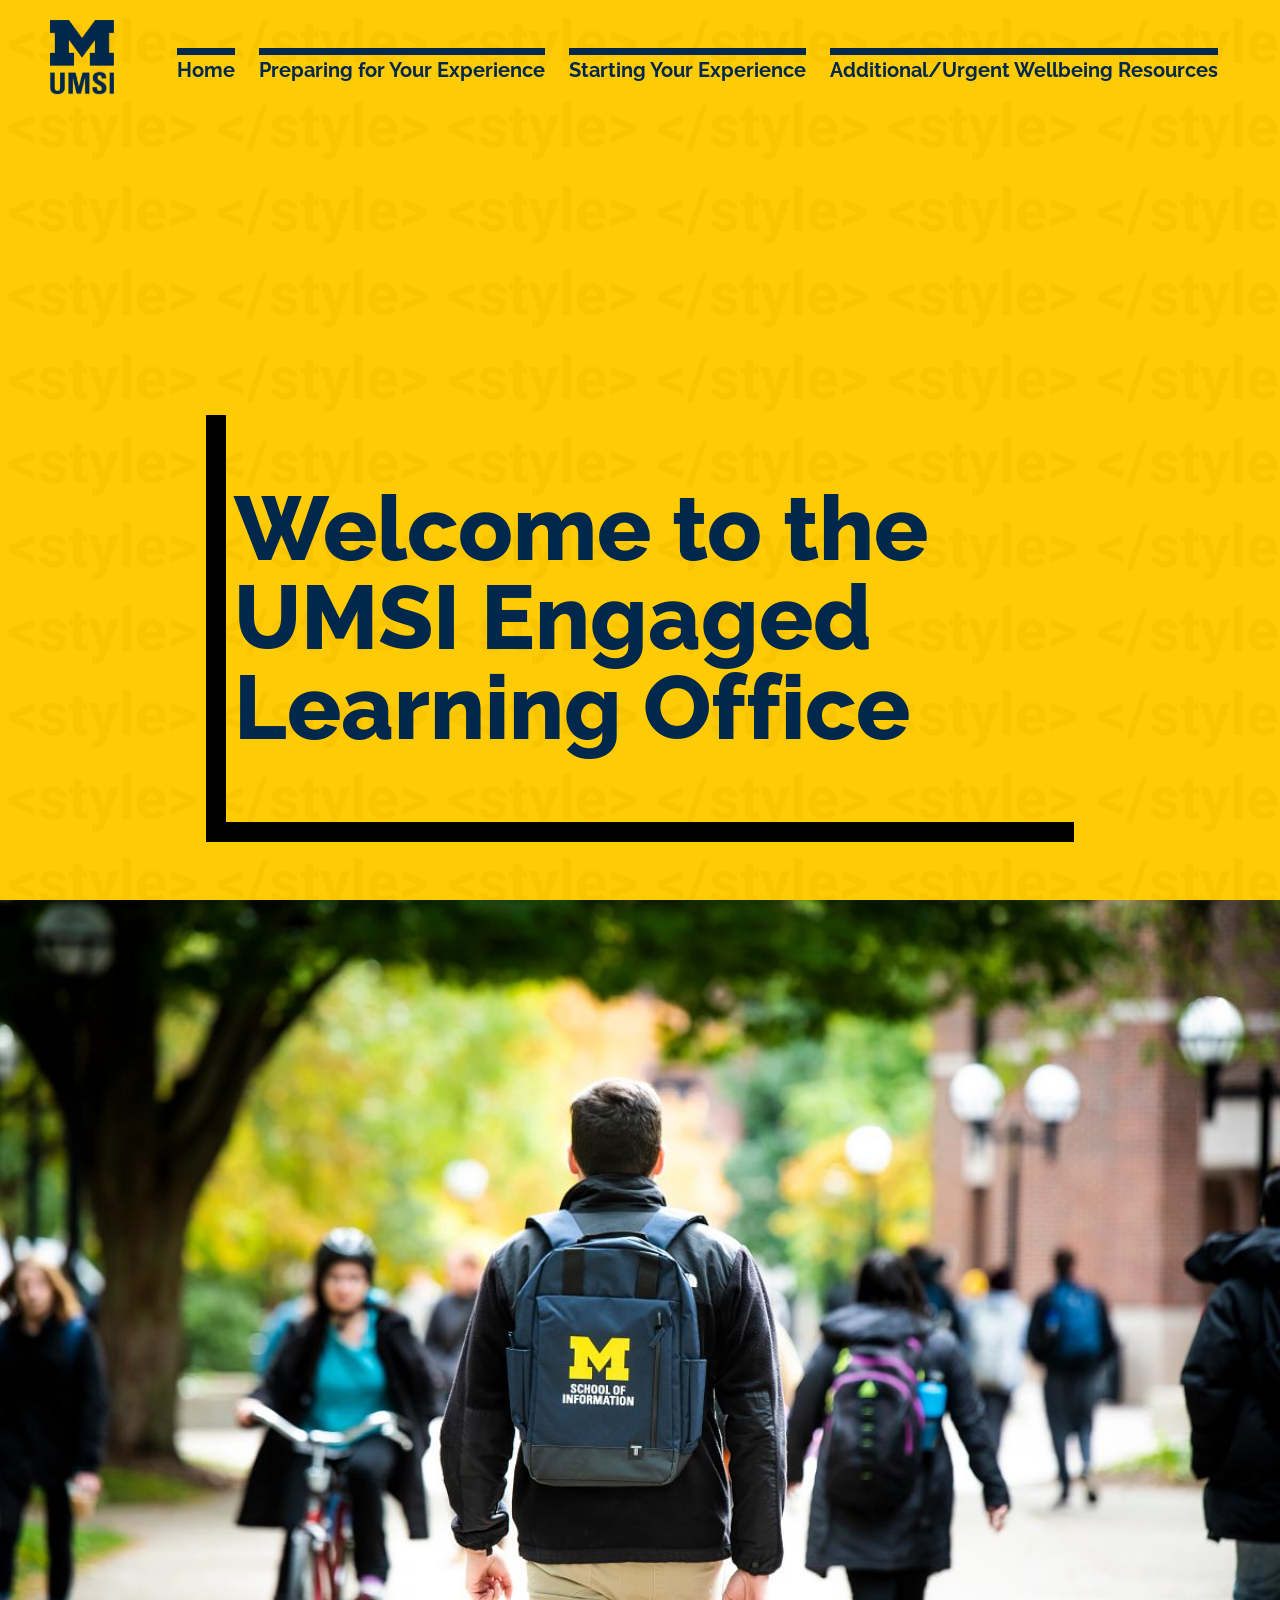
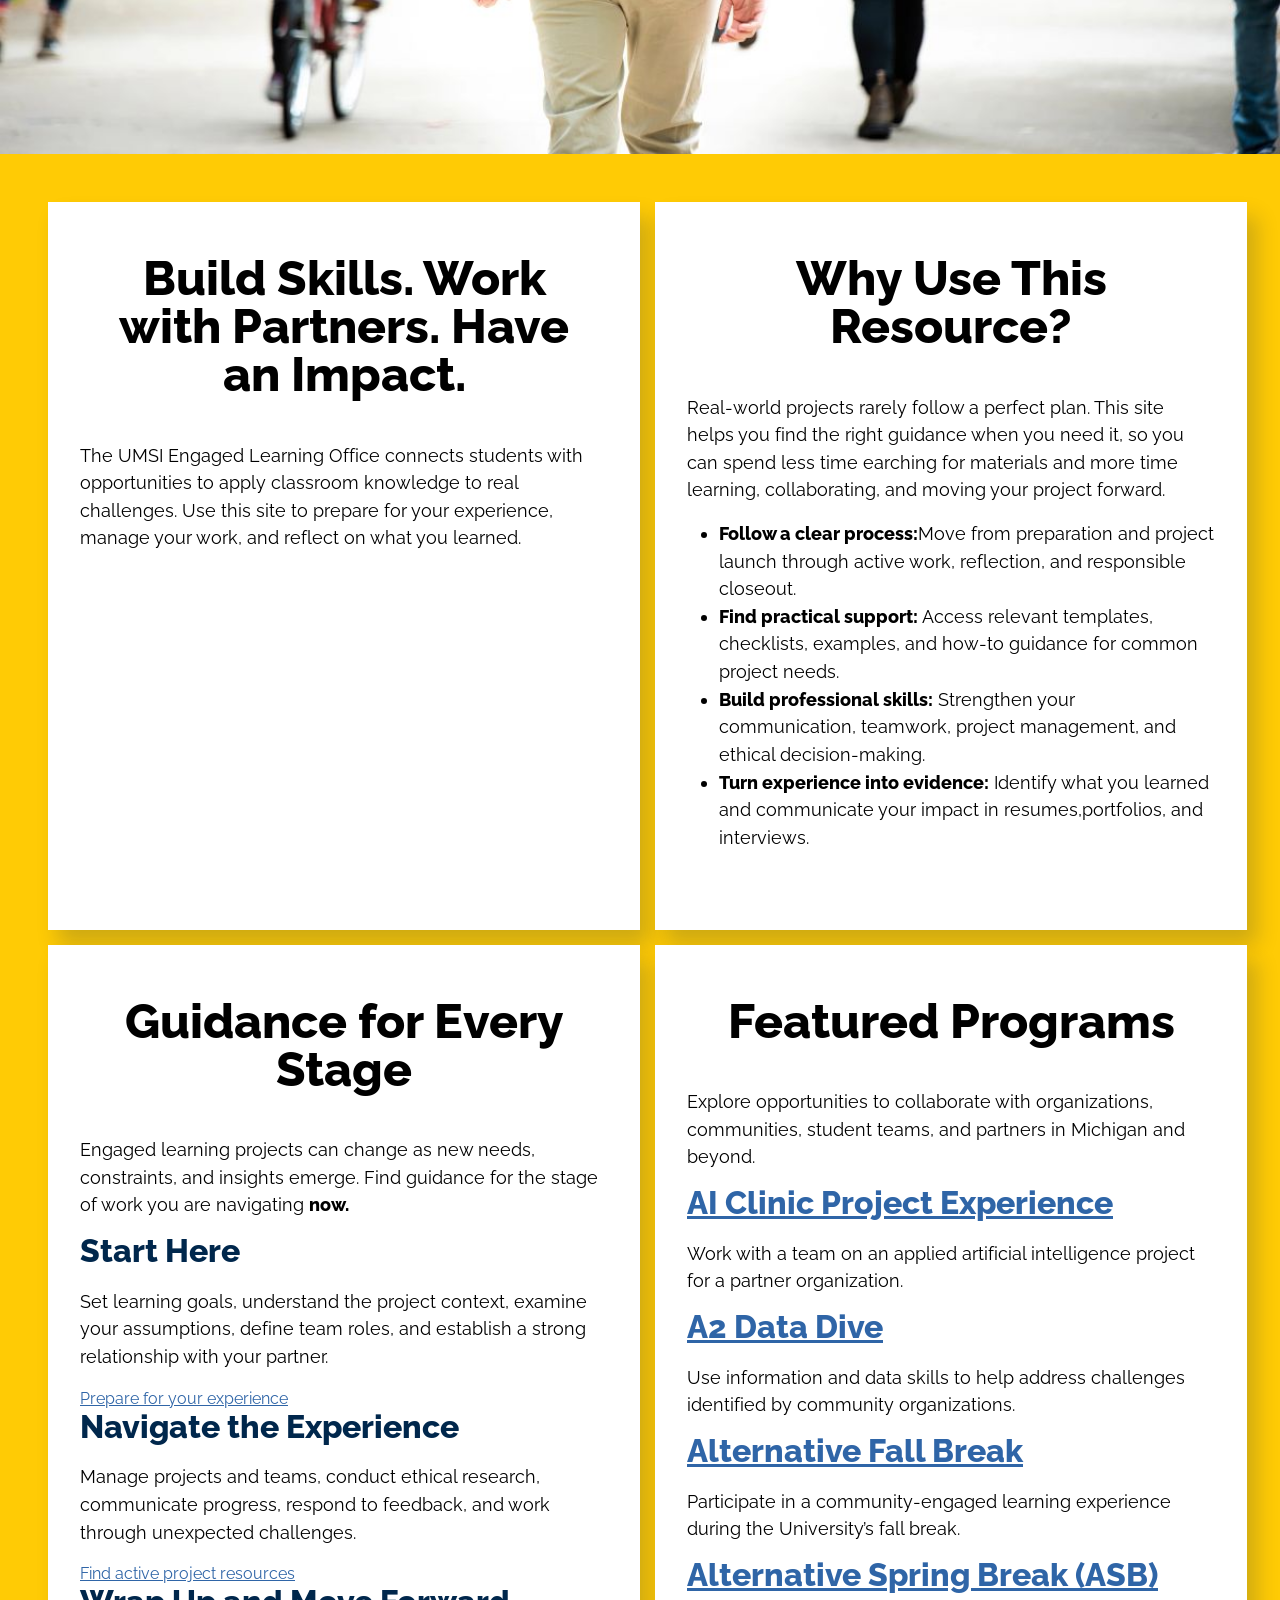
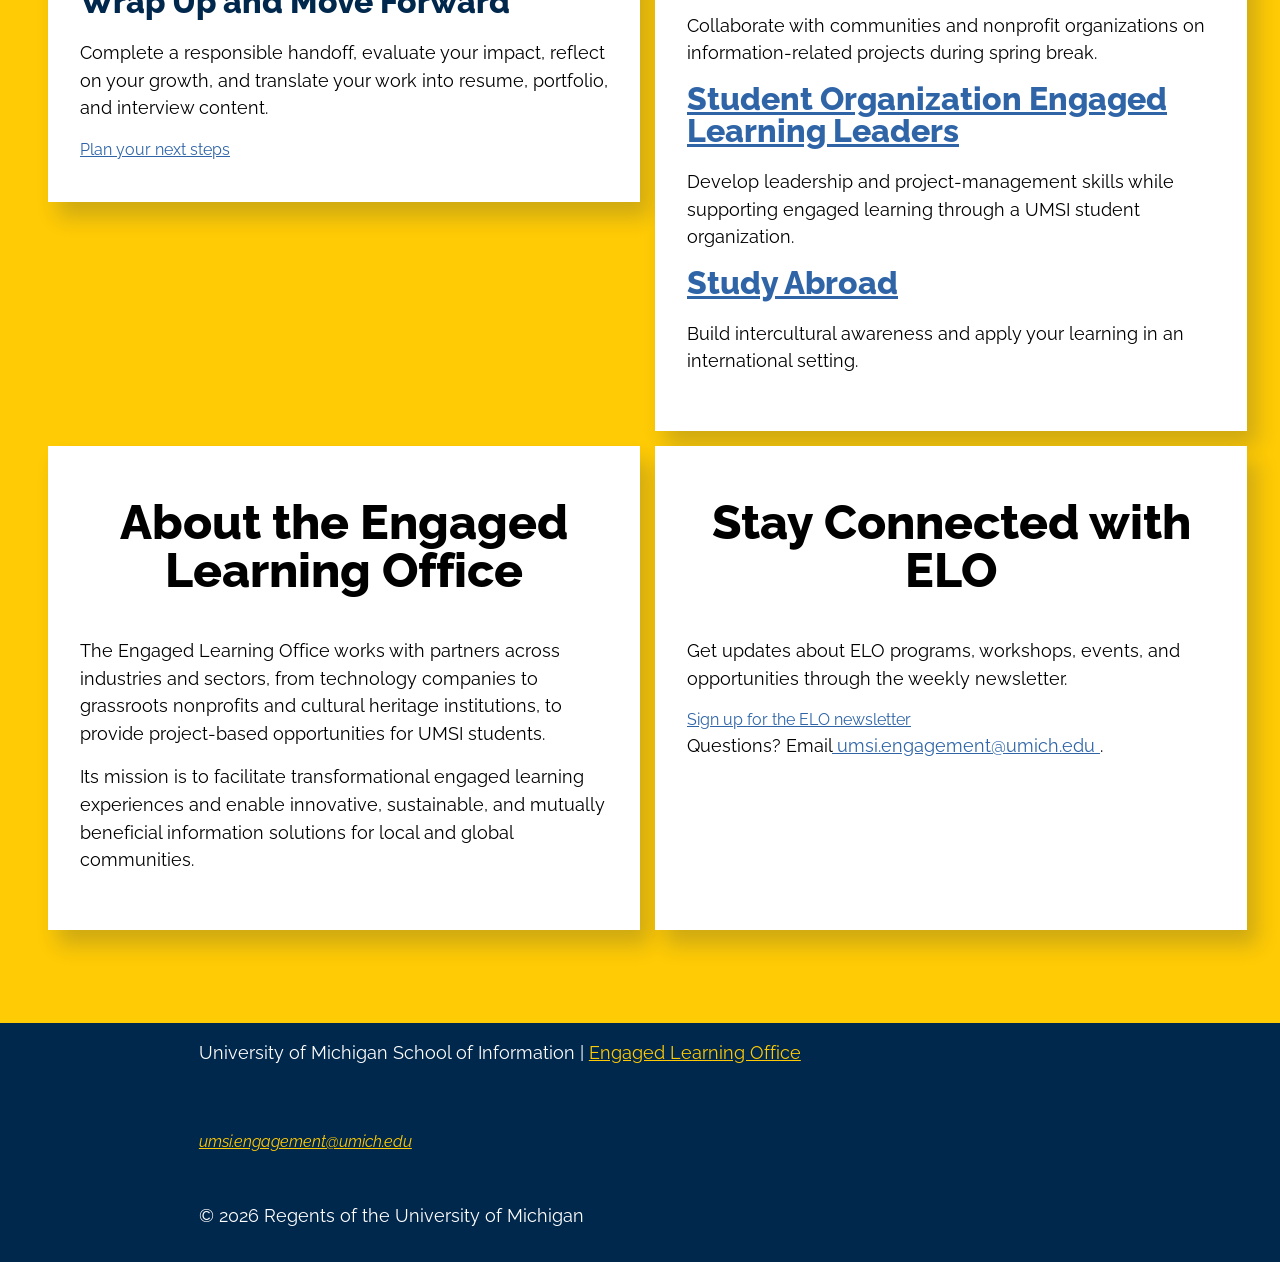
==== commit d2f75549: "Update index.html" ====
--- a/index.html
+++ b/index.html
@@ -28,13 +28,12 @@
     </header>
     
     
-    <div class="container">
+   
     <img src="images/UMSI_CampusFall_UMSIBackpack_02.jpg" alt="A student wears a UMSI backpack in fall on the drag.">
-    <div class="overlay">A view behind a student wearing a UMSI backpack, against a backdrop of a crowd of students.</div>
-    </div>
+   
     
     <main id="main">
-    </main><div class="grid_container">
+   <div class="grid_container">
     <div class="card">
     <section>
       <h2>Build Skills. Work with Partners. Have an Impact.</h2>
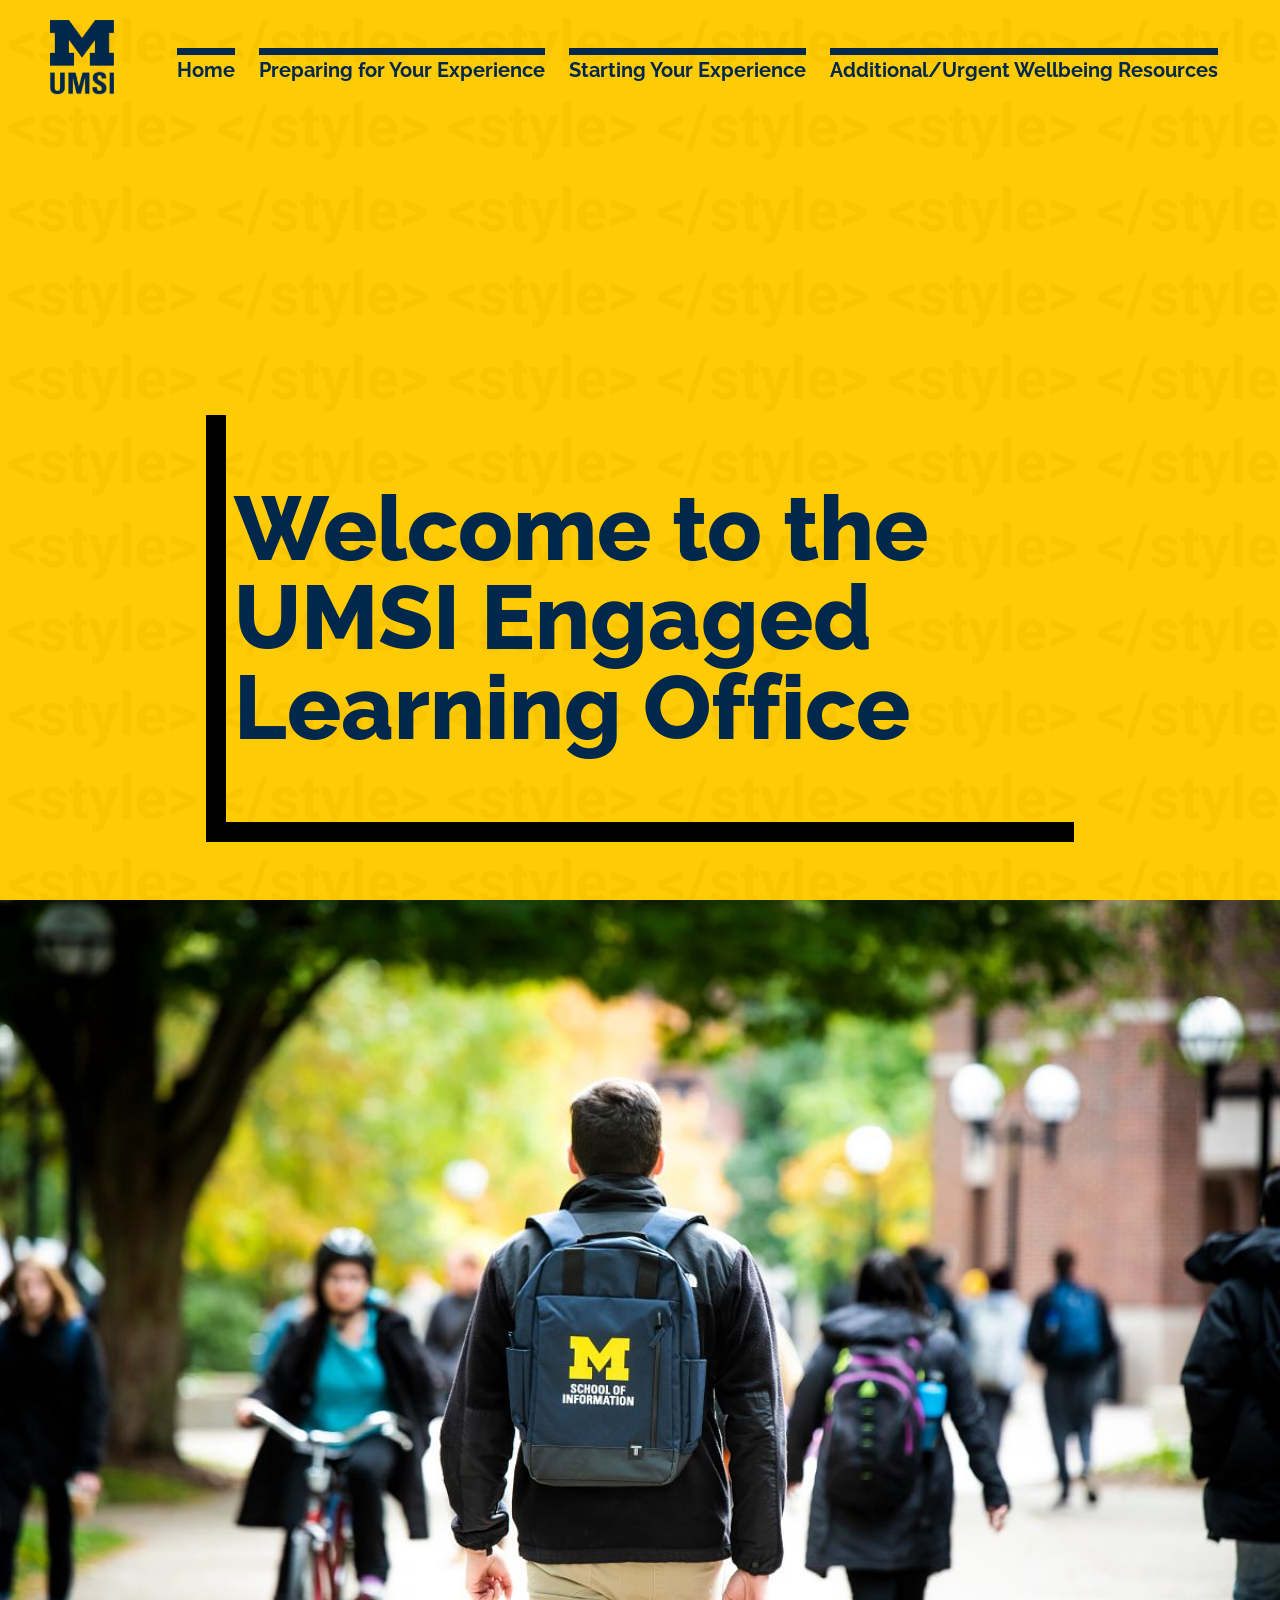
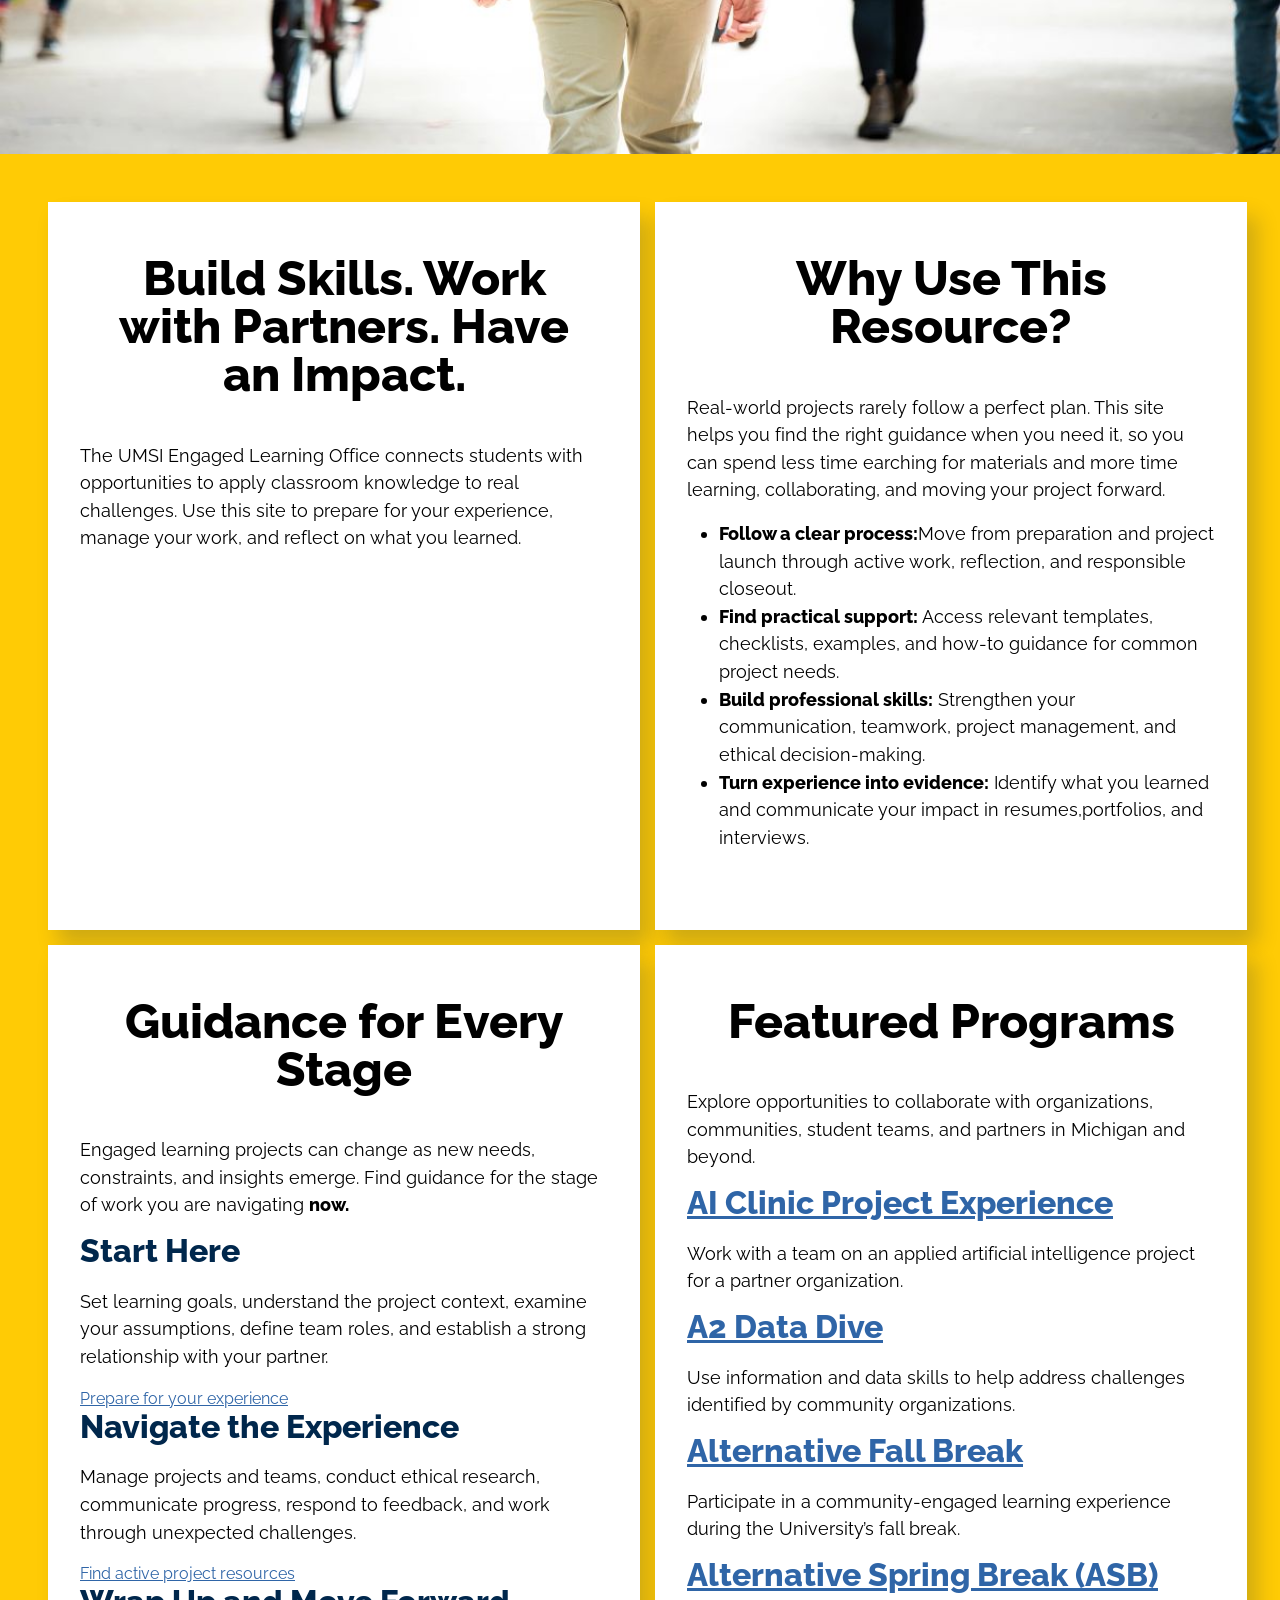
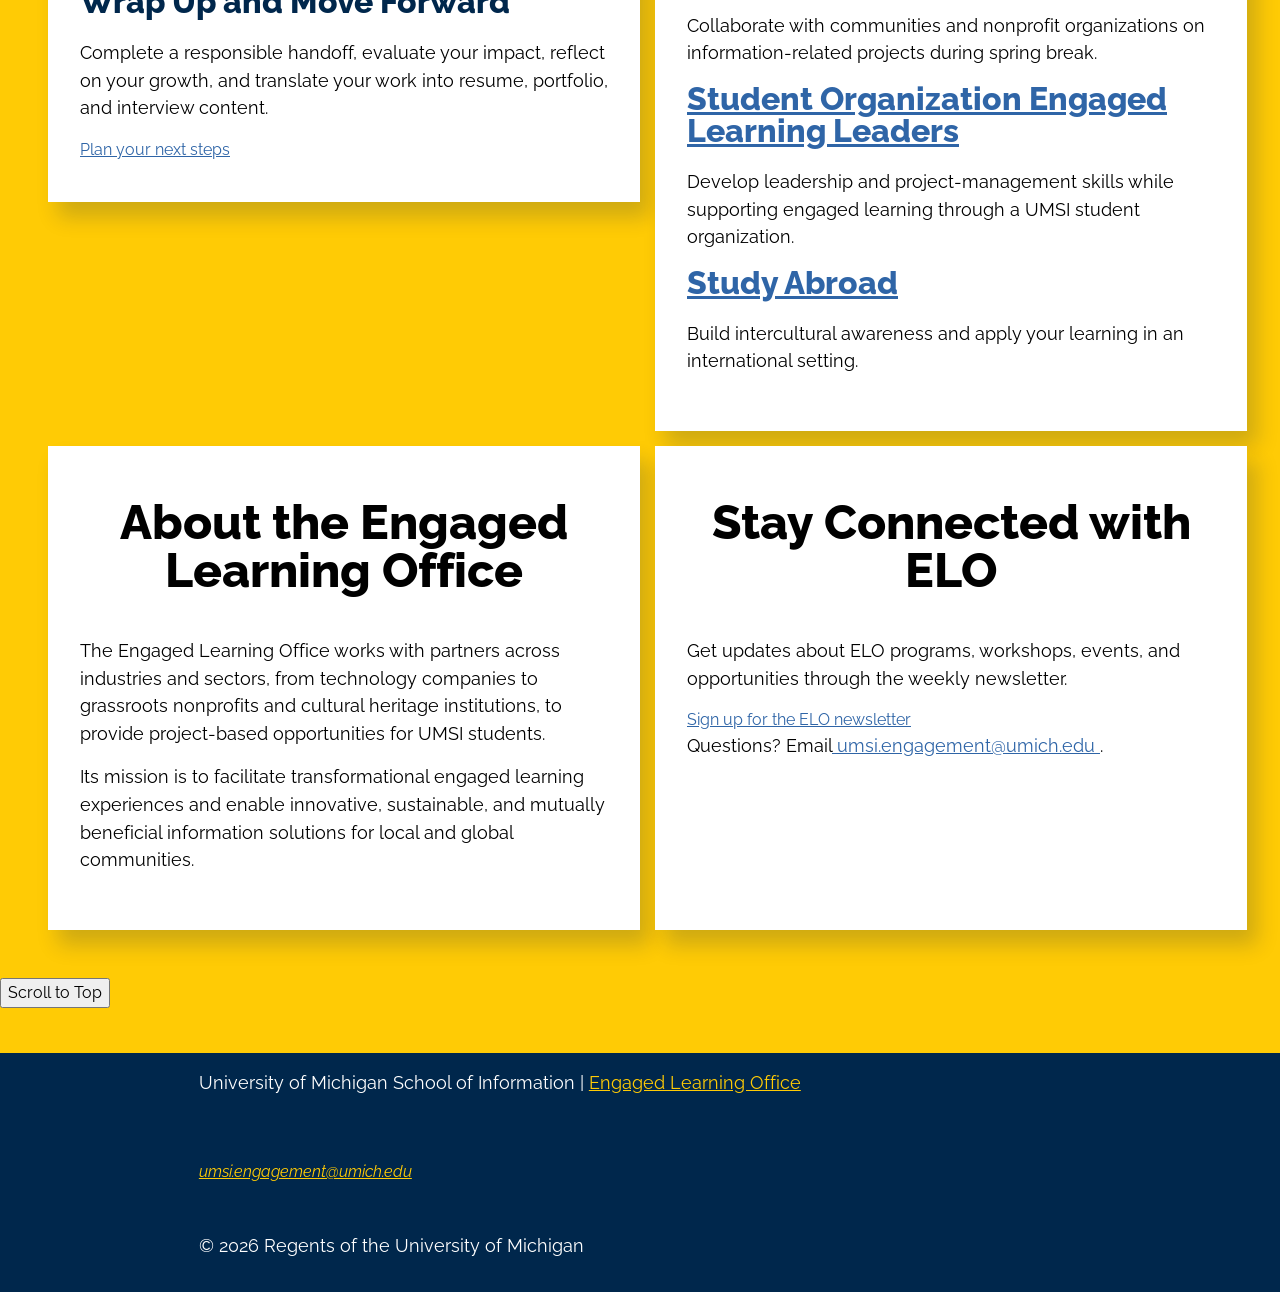
==== commit a14e52cf: "Update index.html" ====
--- a/index.html
+++ b/index.html
@@ -29,10 +29,11 @@
     
     
    
-    <img src="images/UMSI_CampusFall_UMSIBackpack_02.jpg" alt="A student wears a UMSI backpack in fall on the drag.">
+    
    
     
     <main id="main">
+    <img src="images/UMSI_CampusFall_UMSIBackpack_02.jpg" alt="A student wears a UMSI backpack in fall on the drag.">
    <div class="grid_container">
     <div class="card">
     <section>
@@ -149,6 +150,12 @@
         <!-- Content taken & modified from UMGPT with the prompt, "Write me a webpage of intro content to help meet the following requirements - this is for the home page": and then pasted in the client objectives & project requirements"
         UMGPT. (2026). UMGPT ( GPT-5.6 Sol September 7th version) [Large language model]. -->
     </div>
+    <button onclick="topFunction()" id="myBtn" title="Go to top">Scroll to Top</button>
+        <script>
+            function topFunction() {
+              document.documentElement.scrollTop = 0;
+            }
+        </script>
       </main>
    <footer>
         <p>University of Michigan School of Information | <a href="https://www.si.umich.edu/programs/engaged-learning/about-engaged-learning-office">Engaged Learning Office </a></p>
--- a/css/style.css
+++ b/css/style.css
@@ -1,5 +1,6 @@
-/*GenAI Usage Statement: All the code I wrote is my own. I made use of Claude and Google's AI Overview for debugging tips and tricks, and I also used them as advanced search tools to help refresh my knowledge on Grid and other CSS information.*/
-/*I did paste my code into the chat before to ask for debugging tips, but I did not copy nor paste any of the code, and I did not really follow the suggestions the chat ended up saying.*/
+/*GenAI Usage Statement: All the code written below is either mine or a mix of code I found from StyleStage.dev, specifically the stylesheet "Yellowed" by Sowmya Seshadri. */
+/*GenAI Usage: I made use of Claude and Google's AI Overview for debugging tips and tricks, and I also used them as advanced search tools to help refresh my knowledge on Grid and other CSS information.*/
+/*I did paste my code into the chat before to ask for debugging tips, and I did implement a few of the suggestions, but I mostly tried to use the Validators to double-check revisions I made.*/
 /*For example, for the fonts, I ended up just using the default fonts offered like Georgia instead of importing them because I thought it'd be too much trouble. So I didn't follow what Claude suggested in the final output for this deliverable for fonts.*/
 /*Anthropic. (2026, October 19). Assignment time estimate [Generative AI chat asking about debugging and CSS tips]. Claude/Sonnet 5.5. https://claude.ai/chat/b6b8e840-b518-4449-b53b-427108dadd74 */
 
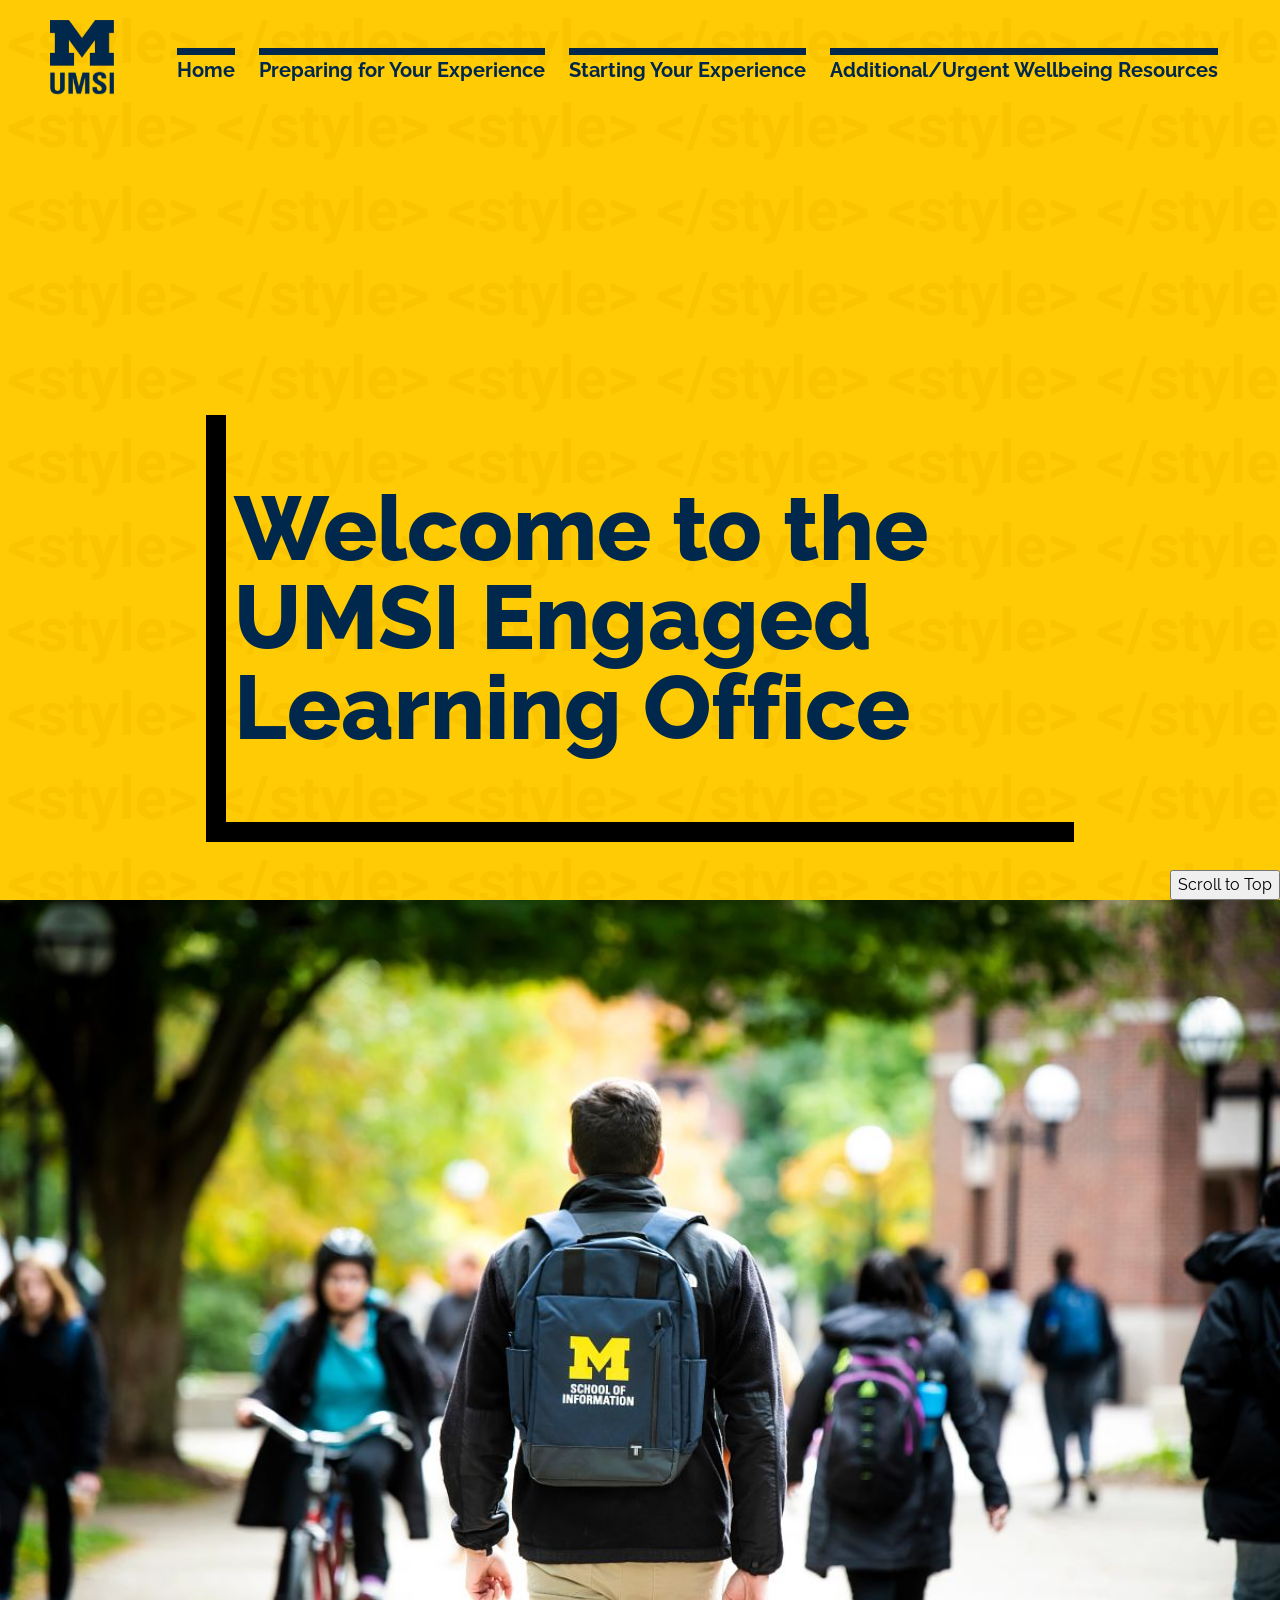
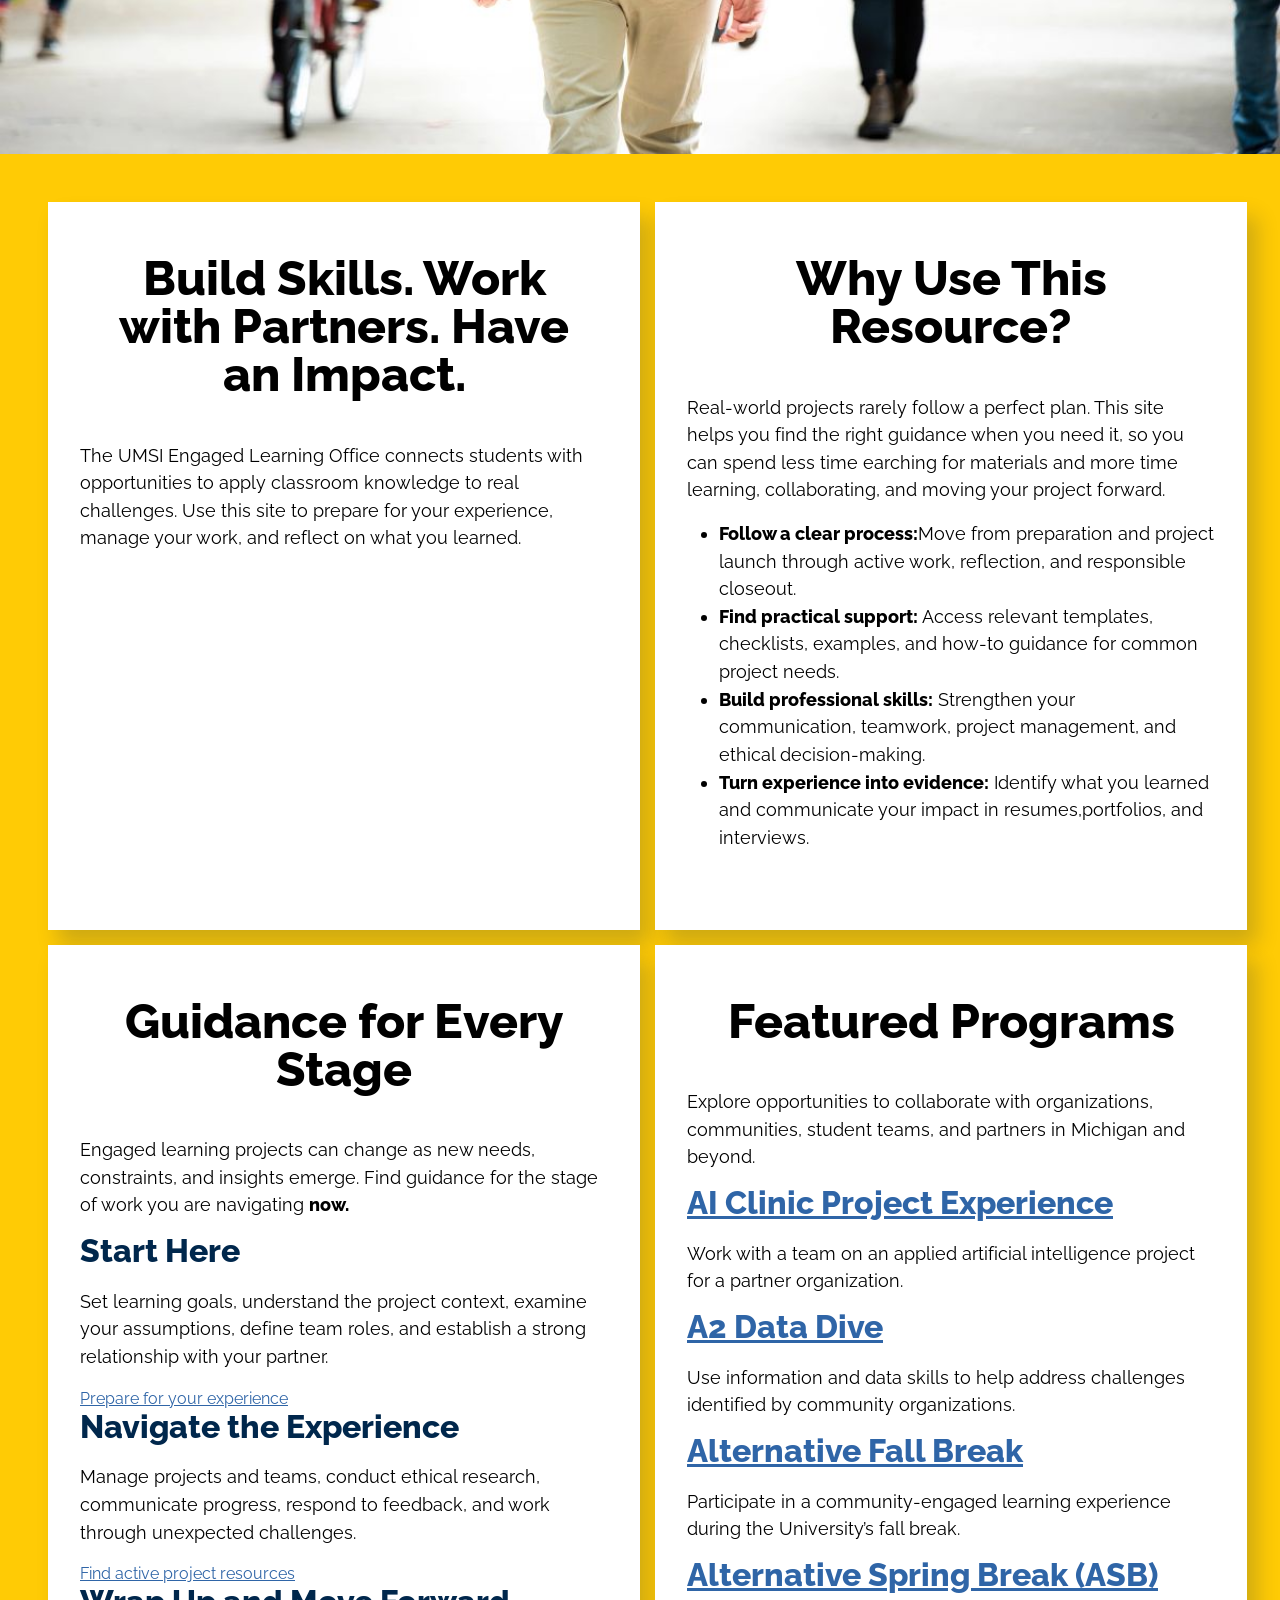
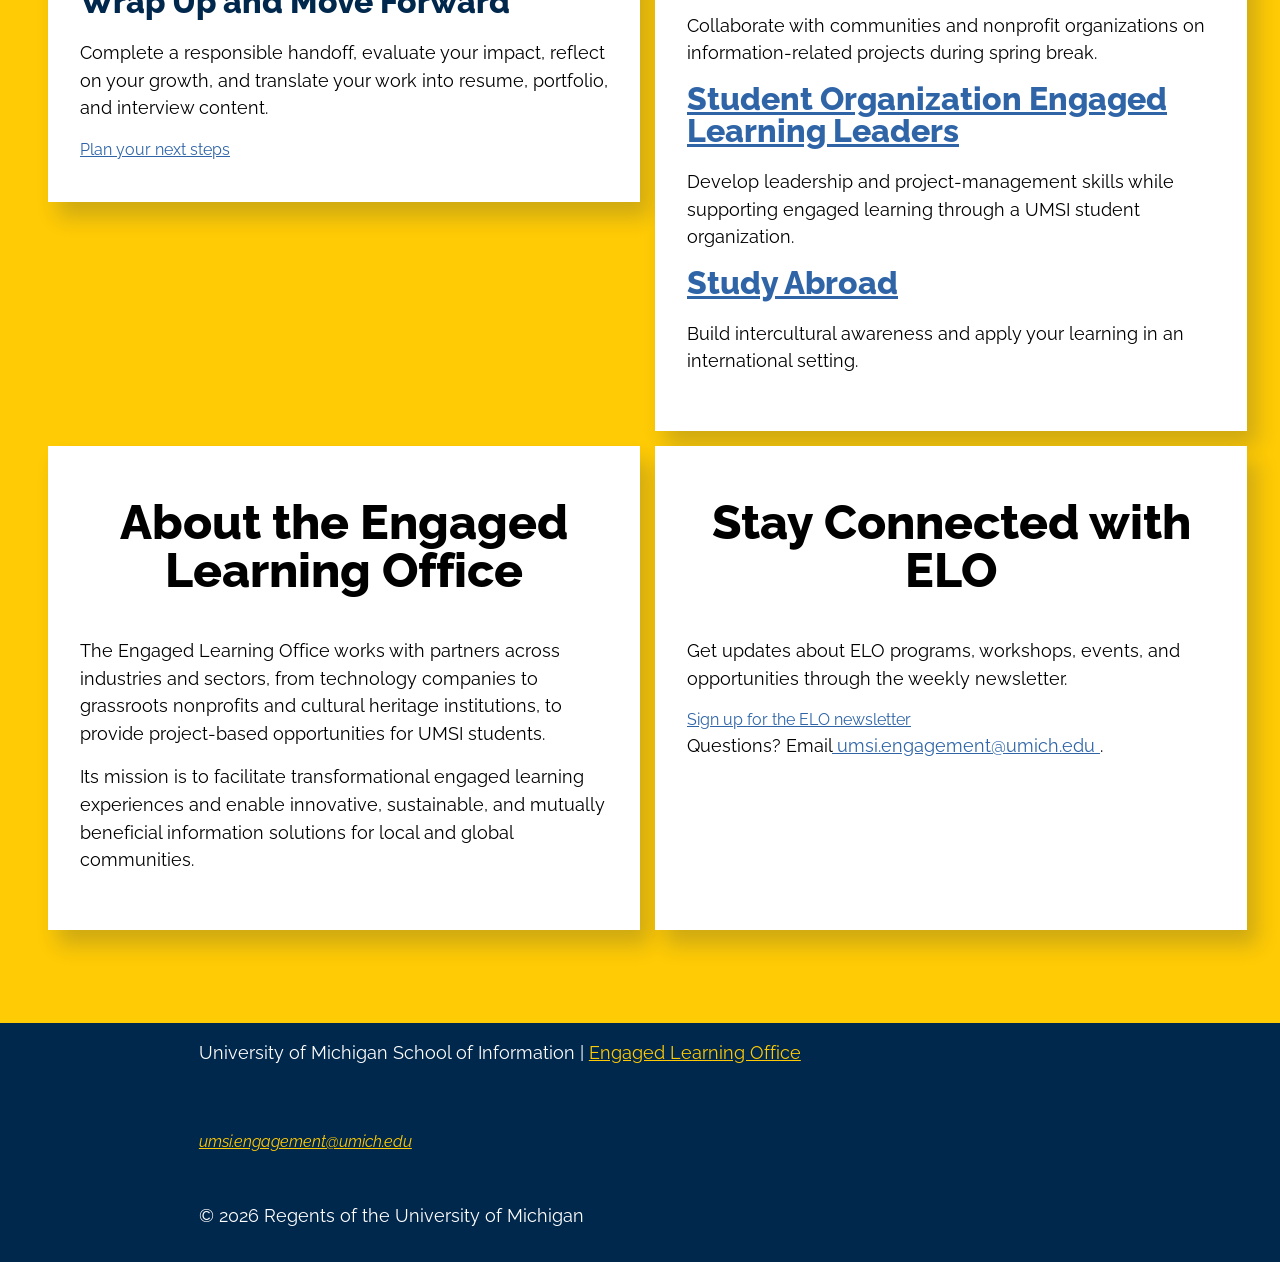
==== commit 471bbd2c: "Update index.html" ====
--- a/index.html
+++ b/index.html
@@ -150,6 +150,7 @@
         <!-- Content taken & modified from UMGPT with the prompt, "Write me a webpage of intro content to help meet the following requirements - this is for the home page": and then pasted in the client objectives & project requirements"
         UMGPT. (2026). UMGPT ( GPT-5.6 Sol September 7th version) [Large language model]. -->
     </div>
+        <!--The button tag I implemented based on instructions in https://www.w3schools.com/howto/howto_js_scroll_to_top.asp, on W3Schools-->
     <button onclick="topFunction()" id="myBtn" title="Go to top">Scroll to Top</button>
         <script>
             function topFunction() {
--- a/css/style.css
+++ b/css/style.css
@@ -1,12 +1,17 @@
-/*GenAI Usage Statement: All the code written below is either mine or a mix of code I found from StyleStage.dev, specifically the stylesheet "Yellowed" by Sowmya Seshadri. */
-/*GenAI Usage: I made use of Claude and Google's AI Overview for debugging tips and tricks, and I also used them as advanced search tools to help refresh my knowledge on Grid and other CSS information.*/
+/*Usage of StyleStage.Dev: Most of the styling and code was taken from the stylesheet, "Yellowed" by Sowmya Seshadri, as found on StyleStage.Dev. */
+/*I also incorporate my own CSS styling from the deliverable #2, and I also made significant changes or rearrangements to the structure of this stylesheet to fit*/
+/*the branding of UM and to fit my intentions for the navlinks*/
+/*GenAI Usage: NONE OF THIS CODE IS AI GENERATED. I made use of Claude and Google's AI Overview for debugging tips and tricks, and I also used them as advanced search tools to help refresh my knowledge on Grid and other CSS information.*/
 /*I did paste my code into the chat before to ask for debugging tips, and I did implement a few of the suggestions, but I mostly tried to use the Validators to double-check revisions I made.*/
+/*I try very carefully to avoid exhaustive proofreading as mentioned in the syllabus, and I always double-check with validators and search the meanings of the errors I encountered.*/
+/*The intention behind me using Claude was also for reassurance, as I knew I was going to be submitting this assignment late, and I wanted reassurance from */
+/*something that could talk me through general logistics of what topics to tackle first. Again, I will NEVER ask AI to generate or write anything for me.*/
 /*For example, for the fonts, I ended up just using the default fonts offered like Georgia instead of importing them because I thought it'd be too much trouble. So I didn't follow what Claude suggested in the final output for this deliverable for fonts.*/
 /*Anthropic. (2026, October 19). Assignment time estimate [Generative AI chat asking about debugging and CSS tips]. Claude/Sonnet 5.5. https://claude.ai/chat/b6b8e840-b518-4449-b53b-427108dadd74 */
 
 
 
-/*Most of the code written below is created by Sowmya Seshadri*/
+/*Most of the code written below is created by Sowmya Seshadri, but I did add changes to the colors and formatting of the navlinks to fit my site*/
 /*My own code is at the very, very, very bottom*/
 
 /*!
@@ -1082,3 +1087,9 @@
 
 
 }
+
+#myBtn {
+  position: fixed;
+  bottom: 0;
+  right: 0;
+}
